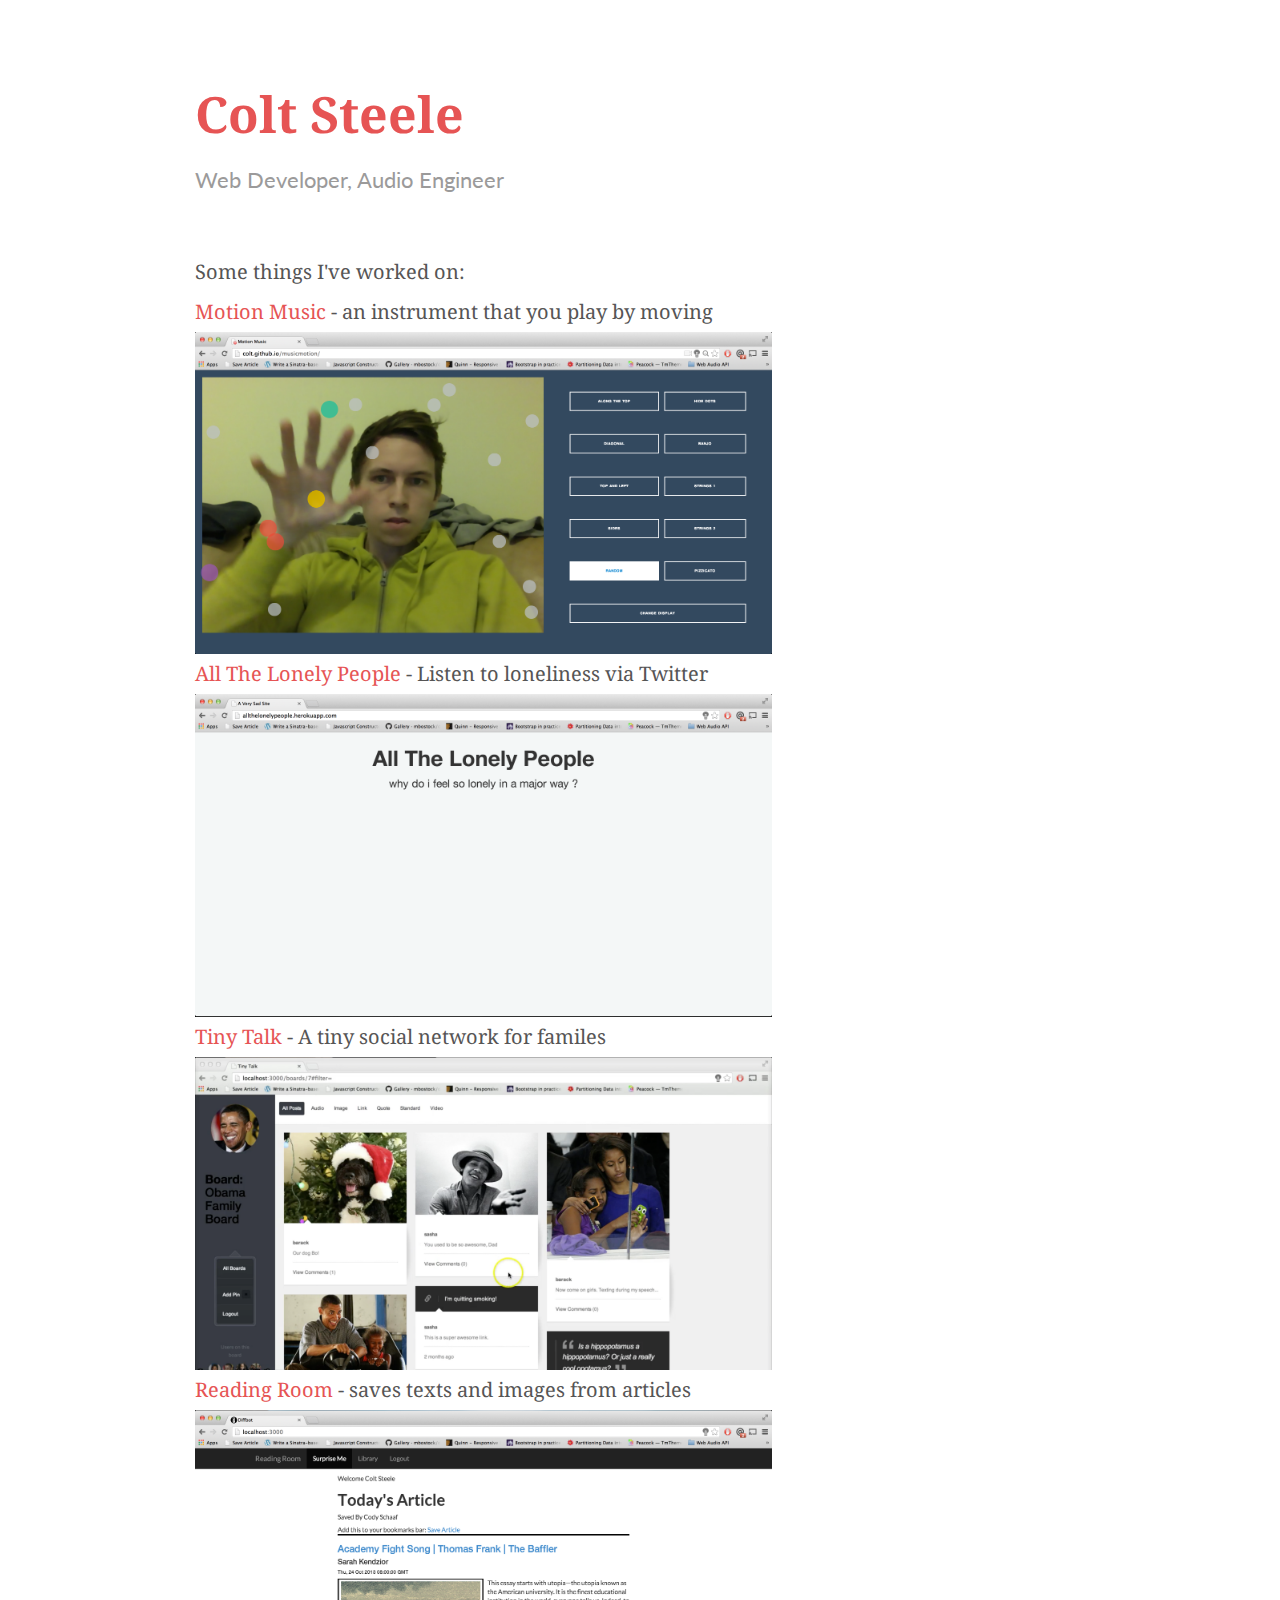
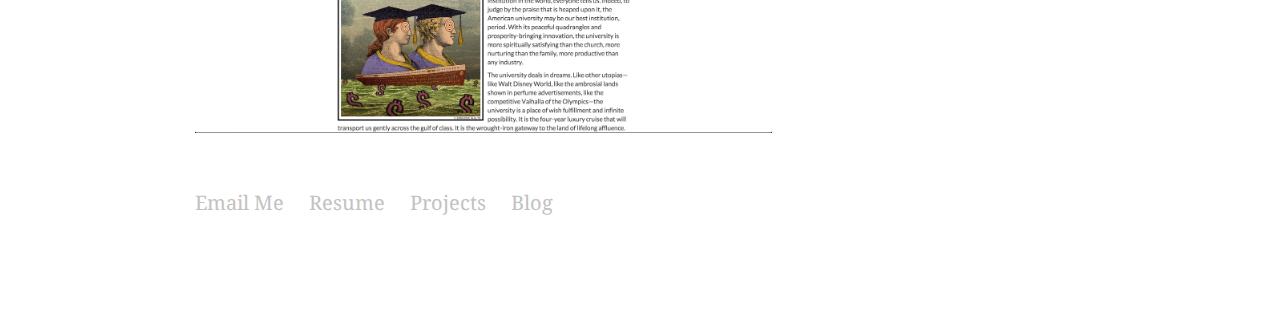
==== projects.html @ a5858eca "add resume dropbox link" ====
<html class=" js no-touch svg inlinesvg svgclippaths no-ie8compat js no-touch svg inlinesvg svgclippaths no-ie8compat" lang="en" style=""><!--<![endif]--><head>
  <meta charset="utf-8">

  <!-- Set the viewport width to device width for mobile -->
  <meta name="viewport" content="width=device-width">

  <title>Colt Steele</title>

  <!-- Included CSS Files (Uncompressed) -->
  <!--
  <link rel="stylesheet" href="stylesheets/foundation.css">
  -->

  <!-- Included CSS Files (Compressed) -->
  <link rel="stylesheet" href="animate.css">
  <link rel="stylesheet" href="f.css">
  <link rel="stylesheet" href="stylesheets/app.css">
  <link href="http://fonts.googleapis.com/css?family=Lato:300" rel="stylesheet" type="text/css">
  <link href="http://fonts.googleapis.com/css?family=Droid+Serif" rel="stylesheet" type="text/css">

  <script src="javascripts/modernizr.foundation.js"></script>
<script type="text/javascript" src="chrome-extension://bfbmjmiodbnnpllbbbfblcplfjjepjdn/js/injected.js"></script><style type="text/css"></style></head>
<body style="zoom: 1;">



  <div class="row animated fadeIn">
    <div class="eight columns">
    <h1><a href="index.html">Colt Steele</a></h1>
    <h2>Web Developer, Audio Engineer</h2>
    <p>Some things I've worked on:<br>
    <a href="http://colt.github.io/musicmotion">Motion Music</a> - an instrument that you play by moving<br> <img src="shot3.png" alt=""> <br>
    <a href="http://allthelonelypeople.herokuapp.com">All The Lonely People</a> - Listen to loneliness via Twitter<br><img src="shot2.png" alt="">
    <a href="http://tinytalk-app.herokuapp.com">Tiny Talk</a> - A tiny social network for familes<br>
    <img src="shot4.png" alt=""> <br>
    <a href="https://github.com/Colt/readroom">Reading Room</a> - saves texts and images from articles<br><img src="shot1.png" alt=""> <br>



  </p><p><a class="footer" href="mailto:coltsteele1@gmail.com">Email Me</a>&nbsp;&nbsp;&nbsp;&nbsp;&nbsp;<a class="footer" href="https://www.dropbox.com/s/ty6kfgdn6weaex2/ColtSteeleResume.pdf">Resume</a>&nbsp;&nbsp;&nbsp;&nbsp;&nbsp;<a class="footer" href="projects.html">Projects</a>&nbsp;&nbsp;&nbsp;&nbsp;&nbsp;<a class="footer" href="http://colt.github.io">Blog</a></p><br><br><br><br>
    </div>
  </div>





















  <!-- Included JS Files (Uncompressed) -->
  <!--
  <script src="javascripts/jquery.js"></script>
  <script src="javascripts/jquery.foundation.mediaQueryToggle.js"></script>
  <script src="javascripts/jquery.foundation.forms.js"></script>
  <script src="javascripts/jquery.event.move.js"></script>
  <script src="javascripts/jquery.event.swipe.js"></script>
  <script src="javascripts/jquery.foundation.reveal.js"></script>
  <script src="javascripts/jquery.foundation.orbit.js"></script>
  <script src="javascripts/jquery.foundation.buttons.js"></script>
  <script src="javascripts/jquery.foundation.joyride.js"></script>
  <script src="javascripts/jquery.foundation.clearing.js"></script>
  <script src="javascripts/jquery.foundation.magellan.js"></script>

  -->

  <!-- Included JS Files (Compressed) -->
  <script src="javascripts/foundation.min.js"></script>

  <!-- Initialize JS Plugins -->
  <script src="javascripts/app.js"></script>


    <script>
    $(window).load(function(){
      $("#featured").orbit();
    });
    </script>



</body></html>
---- f.css ----
/* Requires: normalize.css */
/* Global Reset & Standards ---------------------- */
*, *:before, *:after { -webkit-box-sizing: border-box; -moz-box-sizing: border-box; box-sizing: border-box; }

html { font-size: 62.5%; }

body {
background: white;
font-family: "Droid Serif", "Helvetica", Helvetica, Arial, sans-serif;
font-weight: normal; font-style: normal; color: #222222; position: relative; -webkit-font-smoothing: antialiased; }

/* Links ---------------------- */
a img { border: none; }

a { color: #e65454; text-decoration: none; line-height: inherit; }

a:hover { color: #e65454; border-bottom:1px solid #f2a9a9;}

a:focus { color: #2795b6; }

p a, p a:visited { line-height: 40px; }

/* Misc ---------------------- */
.left { float: left; }

.right { float: right; }

.text-left { text-align: left; }

.text-right { text-align: right; }

.text-center { text-align: center; }

.hide { display: none; }

.hide-override { display: none !important; }

.highlight { background: #ffff99; }



  img {
    width: none;
    }




  .spacer {
    padding-top:70px;
    }

  .spacermobile {
    padding-top:248px;
    }


  .buttonwidth {
    width: 100% !important;
    }


  .right {
    padding-right:15px;
    padding-bottom:100px;
    float: right;
    }

  .left {
    padding-left:15px;
    padding-bottom:100px;
    float: left;
    }

  ::selection {
  background: #e65454; color: white;
  }
  ::-moz-selection {
  background: #e65454; color: white;
}


#googlemap img, object, embed { max-width: 100%; }

#map_canvas embed { max-width: none; }

#map_canvas img { max-width: none; }

#map_canvas object { max-width: none; }

/* Reset for strange margins by default on <figure> elements */
figure { margin: 0; }

/* Base Type Styles Using Modular Scale ---------------------- */
body, div, dl, dt, dd, ul, ol, li, h1, h3, h4, h5, h6, pre, form, p, blockquote, th, td { margin: 0; padding: 0; font-size: 14px; direction: ltr; }

p { font-family: inherit; font-weight: normal; font-size: 20px; line-height: 40px; }
p.lead { font-size: 17.5px; line-height: 1.6; }

aside p { font-size: 13px; font-style: italic; }

h1, h2, h3, h4, h5, h6 { font-family: "Droid Serif", "Helvetica Neue Light","Helvetica Neue",Helvetica,Arial,sans-serif; color: #222222; text-rendering: optimizeLegibility; }


h1 { font-size: 50px; color:#565555; padding-top: 80px;}

h2 { font-family: 'Lato', sans-serif; font-size: 22px; font-weight:normal; color:#9b9a9a; }

h3 { font-family: 'Droid Serif', sans-serif; font-size: 30px; font-weight:normal; padding-top:20px; color:#9b9a9a; line-height:40px;}

h4 { font-size: 23px; }

h5 { font-size: 17px; }

h6 { font-size: 20px; }

p { font-family: 'Droid Serif', font-size: 20px; line-height: 40px; color:#565555; padding-top:40px; padding-bottom:10px}

.footer { color: #c2c2c2; }

hr { border: solid #dddddd; border-width: 1px 0 0; clear: both; margin: 22px 0 21px; height: 0; }

.subheader { line-height: 1.3; color: #6f6f6f; font-weight: 300; margin-bottom: 17px; }

em, i { font-style: italic; line-height: inherit; }

strong, b { font-weight: bold; line-height: inherit; }

small { font-size: 60%; line-height: inherit; }

code { font-weight: bold; background: #ffff99; }


@media only screen and (max-width: 767px)

{

h1 { font-size: 40px; color:#565555; padding-top: 40px;}

h2 { font-family: 'Lato', sans-serif; font-size: 20px; font-weight:normal; color:#9b9a9a; }

h3 { font-family: 'Droid Serif', sans-serif; font-size: 25px; font-weight:normal; padding-top:20px; color:#9b9a9a; line-height:34px;}

h4 { font-size: 23px; }

h5 { font-size: 17px; }

h6 { font-size: 20px; }

p { font-size: 20px; line-height: 40px; color:#565555; padding-top:40px; padding-bottom:10px}

.footer { color: #c2c2c2; }

}





/* Lists ---------------------- */
ul, ol, dl { font-size: 14px; line-height: 1.6; margin-bottom: 17px; list-style-position: outside; }

ul li ul, ul li ol { margin-left: 20px; margin-bottom: 0; }
ul.square, ul.circle, ul.disc { margin-left: 17px; }
ul.square { list-style-type: square; }
ul.square li ul { list-style: inherit; }
ul.circle { list-style-type: circle; }
ul.circle li ul { list-style: inherit; }
ul.disc { list-style-type: disc; }
ul.disc li ul { list-style: inherit; }
ul.no-bullet { list-style: none; }
ul.large li { line-height: 21px; }

ol { margin-left: 20px; }
ol li ul, ol li ol { margin-left: 20px; margin-bottom: 0; }

/* Blockquotes ---------------------- */
blockquote, blockquote p { line-height: 1.5; color: #6f6f6f; }

blockquote { margin: 0 0 17px; padding: 9px 20px 0 19px; border-left: 1px solid #dddddd; }
blockquote cite { display: block; font-size: 13px; color: #555555; }
blockquote cite:before { content: "\2014 \0020"; }
blockquote cite a, blockquote cite a:visited { color: #555555; }

abbr, acronym { text-transform: uppercase; font-size: 90%; color: #222222; border-bottom: 1px solid #dddddd; cursor: help; }

abbr { text-transform: none; }

/* Print styles.  Inlined to avoid required HTTP connection: www.phpied.com/delay-loading-your-print-css/ Credit to Paul Irish and HTML5 Boilerplate (html5boilerplate.com)
*/
.print-only { display: none !important; }

@media print { * { background: transparent !important; color: black !important; box-shadow: none !important; text-shadow: none !important; filter: none !important; -ms-filter: none !important; }
  /* Black prints faster: h5bp.com/s */
  a, a:visited { text-decoration: underline; }
  a[href]:after { content: " (" attr(href) ")"; }
  abbr[title]:after { content: " (" attr(title) ")"; }
  .ir a:after, a[href^="javascript:"]:after, a[href^="#"]:after { content: ""; }
  /* Don't show links for images, or javascript/internal links */
  pre, blockquote { border: 1px solid #999999; page-break-inside: avoid; }
  thead { display: table-header-group; }
  /* h5bp.com/t */
  tr, img { page-break-inside: avoid; }
  img { max-width: 100% !important; }
  @page { margin: 0.5cm; }
  p, h2, h3 { orphans: 3; widows: 3; }
  h2, h3 { page-break-after: avoid; }
  .hide-on-print { display: none !important; }
  .print-only { display: block !important; }
  .hide-for-print { display: none !important; }
  .show-for-print { display: inherit !important; } }
/* Requires globals.css */
/* Standard Forms ---------------------- */
form { margin: 0 0 19.41641px; }

.row form .row { margin: 0 -6px; }
.row form .row .column, .row form .row .columns { padding: 0 6px; }
.row form .row.collapse { margin: 0; }
.row form .row.collapse .column, .row form .row.collapse .columns { padding: 0; }

label { font-size: 14px; color: #4d4d4d; cursor: pointer; display: block; font-weight: 500; margin-bottom: 3px; }
label.right { float: none; text-align: right; }
label.inline { line-height: 32px; margin: 0 0 12px 0; }

.prefix, .postfix { display: block; position: relative; z-index: 2; text-align: center; width: 100%; padding-top: 0; padding-bottom: 0; height: 32px; line-height: 31px; }

a.button.prefix, a.button.postfix { padding-left: 0; padding-right: 0; text-align: center; }

span.prefix, span.postfix { background: #f2f2f2; border: 1px solid #cccccc; }

.prefix { left: 2px; -moz-border-radius-topleft: 2px; -webkit-border-top-left-radius: 2px; border-top-left-radius: 2px; -moz-border-radius-bottomleft: 2px; -webkit-border-bottom-left-radius: 2px; border-bottom-left-radius: 2px; overflow: hidden; }

.postfix { right: 2px; -moz-border-radius-topright: 2px; -webkit-border-top-right-radius: 2px; border-top-right-radius: 2px; -moz-border-radius-bottomright: 2px; -webkit-border-bottom-right-radius: 2px; border-bottom-right-radius: 2px; }

input[type="text"], input[type="password"], input[type="date"], input[type="datetime"], input[type="email"], input[type="number"], input[type="search"], input[type="tel"], input[type="time"], input[type="url"], textarea { background-color: white; font-family: inherit; border: 1px solid #cccccc; -webkit-border-radius: 2px; -moz-border-radius: 2px; -ms-border-radius: 2px; -o-border-radius: 2px; border-radius: 2px; -webkit-box-shadow: inset 0 1px 2px rgba(0, 0, 0, 0.1); -moz-box-shadow: inset 0 1px 2px rgba(0, 0, 0, 0.1); box-shadow: inset 0 1px 2px rgba(0, 0, 0, 0.1); color: rgba(0, 0, 0, 0.75); display: block; font-size: 14px; margin: 0 0 12px 0; padding: 6px; height: 32px; width: 100%; -webkit-transition: all 0.15s linear; -moz-transition: all 0.15s linear; -o-transition: all 0.15s linear; transition: all 0.15s linear; }
input[type="text"].oversize, input[type="password"].oversize, input[type="date"].oversize, input[type="datetime"].oversize, input[type="email"].oversize, input[type="number"].oversize, input[type="search"].oversize, input[type="tel"].oversize, input[type="time"].oversize, input[type="url"].oversize, textarea.oversize { font-size: 17px; padding: 4px 6px; }
input[type="text"]:focus, input[type="password"]:focus, input[type="date"]:focus, input[type="datetime"]:focus, input[type="email"]:focus, input[type="number"]:focus, input[type="search"]:focus, input[type="tel"]:focus, input[type="time"]:focus, input[type="url"]:focus, textarea:focus { background: #fafafa; border-color: #b3b3b3; }
input[type="text"][disabled], input[type="password"][disabled], input[type="date"][disabled], input[type="datetime"][disabled], input[type="email"][disabled], input[type="number"][disabled], input[type="search"][disabled], input[type="tel"][disabled], input[type="time"][disabled], input[type="url"][disabled], textarea[disabled] { background-color: #ddd; }

textarea { height: auto; }

select { width: 100%; }

/* Fieldsets */
fieldset { border: solid 1px #dddddd; -webkit-border-radius: 3px; -moz-border-radius: 3px; -ms-border-radius: 3px; -o-border-radius: 3px; border-radius: 3px; padding: 12px; margin: 18px 0; }
fieldset legend { font-weight: bold; background: white; padding: 0 3px; margin: 0; margin-left: -3px; }

/* Errors */
.error input, input.error, .error textarea, textarea.error, .error input:focus, input.error:focus, .error textarea:focus, textarea.error:focus { border-color: #c60f13; background-color: rgba(198, 15, 19, 0.1); }

.error input:focus, input.error:focus, .error textarea:focus, textarea.error:focus { outline-color: #f5797c; }

.error label, label.error { color: #c60f13; }

.error small, small.error { display: block; padding: 6px 4px; margin-top: -13px; margin-bottom: 12px; background: #c60f13; color: #fff; font-size: 12px; font-weight: bold; -moz-border-radius-bottomleft: 2px; -webkit-border-bottom-left-radius: 2px; border-bottom-left-radius: 2px; -moz-border-radius-bottomright: 2px; -webkit-border-bottom-right-radius: 2px; border-bottom-right-radius: 2px; }

/* Correct FF custom dropdown height */
@-moz-document url-prefix() { form.custom div.custom.dropdown a.selector { height: 28px; } }

.lt-ie9 form.custom div.custom.dropdown a.selector { height: 28px; }

/* The Grid ---------------------- */
.row { width: 940px; max-width: 100%; min-width: 768px; margin: 0 auto; }
.row .row { width: auto; max-width: none; min-width: 0; margin: 0 -15px; }
.row.collapse .column, .row.collapse .columns { padding: 0; }
.row .row { width: auto; max-width: none; min-width: 0; margin: 0 -15px; }
.row .row.collapse { margin: 0; }

.column, .columns { float: left; min-height: 1px; padding: 0 25px 0 25px; position: relative; }
.column.centered, .columns.centered { float: none; margin: 0 auto; }

[class*="column"] + [class*="column"]:last-child { float: right; }

[class*="column"] + [class*="column"].end { float: left; }

.one, .row .one { width: 8.33333%; }

.two, .row .two { width: 16.66667%; }

.three, .row .three { width: 25%; }

.four, .row .four { width: 33.33333%; }

.five, .row .five { width: 41.66667%; }

.six, .row .six { width: 50%; }

.seven, .row .seven { width: 58.33333%; }

.eight, .row .eight { width: 66.66667%; }

.nine, .row .nine { width: 75%; }

.ten, .row .ten { width: 83.33333%; }

.eleven, .row .eleven { width: 91.66667%; }

.twelve, .row .twelve { width: 100%; }

.row .offset-by-one { margin-left: 8.33333%; }

.row .offset-by-two { margin-left: 16.66667%; }

.row .offset-by-three { margin-left: 25%; }

.row .offset-by-four { margin-left: 33.33333%; }

.row .offset-by-five { margin-left: 41.66667%; }

.row .offset-by-six { margin-left: 50%; }

.row .offset-by-seven { margin-left: 58.33333%; }

.row .offset-by-eight { margin-left: 66.66667%; }

.row .offset-by-nine { margin-left: 75%; }

.row .offset-by-ten { margin-left: 83.33333%; }

.push-two { left: 16.66667%; }

.pull-two { right: 16.66667%; }

.push-three { left: 25%; }

.pull-three { right: 25%; }

.push-four { left: 33.33333%; }

.pull-four { right: 33.33333%; }

.push-five { left: 41.66667%; }

.pull-five { right: 41.66667%; }

.push-six { left: 50%; }

.pull-six { right: 50%; }

.push-seven { left: 58.33333%; }

.pull-seven { right: 58.33333%; }

.push-eight { left: 66.66667%; }

.pull-eight { right: 66.66667%; }

.push-nine { left: 75%; }

.pull-nine { right: 75%; }

.push-ten { left: 83.33333%; }

.pull-ten { right: 83.33333%; }

img { height: auto; }

img, object, embed { max-width: 100%; }

img { -ms-interpolation-mode: bicubic; }

#map_canvas img, .map_canvas img { max-width: none!important; }

/* Nicolas Gallagher's micro clearfix */
.row { *zoom: 1; }
.row:before, .row:after { content: " "; display: table; }
.row:after { clear: both; }

/* Block Grids ---------------------- */
/* These are 2-up, 3-up, 4-up and 5-up ULs, suited
for repeating blocks of content. Add 'mobile' to
them to switch them just like the layout grid
(one item per line) on phones

For IE7/8 compatibility block-grid items need to be
the same height. You can optionally uncomment the
lines below to support arbitrary height, but know
that IE7/8 do not support :nth-child.
-------------------------------------------------- */
.block-grid { display: block; overflow: hidden; padding: 0; }
.block-grid > li { display: block; height: auto; float: left; }
.block-grid.one-up { margin: 0; }
.block-grid.one-up > li { width: 100%; padding: 0 0 15px; }
.block-grid.two-up { margin: 0 -15px; }
.block-grid.two-up > li { width: 50%; padding: 0 15px 15px; }
.block-grid.two-up > li:nth-child(2n+1) { clear: both; }
.block-grid.three-up { margin: 0 -12px; }
.block-grid.three-up > li { width: 33.33333%; padding: 0 12px 12px; }
.block-grid.three-up > li:nth-child(3n+1) { clear: both; }
.block-grid.four-up { margin: 0 -10px; }
.block-grid.four-up > li { width: 25%; padding: 0 10px 10px; }
.block-grid.four-up > li:nth-child(4n+1) { clear: both; }
.block-grid.five-up { margin: 0 -8px; }
.block-grid.five-up > li { width: 20%; padding: 0 8px 8px; }
.block-grid.five-up > li:nth-child(5n+1) { clear: both; }
.block-grid.six-up { margin: 0 -8px; }
.block-grid.six-up > li { width: 16.66667%; padding: 0 8px 8px; }
.block-grid.six-up > li:nth-child(6n+1) { clear: both; }
.block-grid.seven-up { margin: 0 -8px; }
.block-grid.seven-up > li { width: 14.28571%; padding: 0 8px 8px; }
.block-grid.seven-up > li:nth-child(7n+1) { clear: both; }
.block-grid.eight-up { margin: 0 -8px; }
.block-grid.eight-up > li { width: 12.5%; padding: 0 8px 8px; }
.block-grid.eight-up > li:nth-child(8n+1) { clear: both; }
.block-grid.nine-up { margin: 0 -8px; }
.block-grid.nine-up > li { width: 11.11111%; padding: 0 8px 8px; }
.block-grid.nine-up > li:nth-child(9n+1) { clear: both; }
.block-grid.ten-up { margin: 0 -8px; }
.block-grid.ten-up > li { width: 10%; padding: 0 8px 8px; }
.block-grid.ten-up > li:nth-child(10n+1) { clear: both; }
.block-grid.eleven-up { margin: 0 -8px; }
.block-grid.eleven-up > li { width: 9.09091%; padding: 0 8px 8px; }
.block-grid.eleven-up > li:nth-child(11n+1) { clear: both; }
.block-grid.twelve-up { margin: 0 -8px; }
.block-grid.twelve-up > li { width: 8.33333%; padding: 0 8px 8px; }
.block-grid.twelve-up > li:nth-child(12n+1) { clear: both; }

/* Normal Buttons ---------------------- */
.button { width: auto; background: #e65454; height: 50px; cursor: pointer; display: inline-block; font-family: inherit; font-size: 16px; font-weight: bold; line-height: 1; margin: 0; padding: 17px 20px 11px; position: relative; text-align: center; text-decoration: none; -webkit-transition: background-color 0.1s ease-in-out; -moz-transition: background-color 0.1s ease-in-out; -o-transition: background-color 0.1s ease-in-out; transition: background-color 0.1s ease-in-out; /* Hovers */ /* Sizes */ /* Colors */ /* Radii */ /* Layout */ /* Disabled ---------- */ }
.button:hover, .button:focus { color: white; background-color: #2284a1; }
.button:active { -webkit-box-shadow: 0 2px 0 rgba(0, 0, 0, 0.2) inset; -moz-box-shadow: 0 2px 0 rgba(0, 0, 0, 0.2) inset; box-shadow: 0 2px 0 rgba(0, 0, 0, 0.2) inset; }
.button.large { font-size: 17px; padding: 15px 30px 16px; }
.button.medium { font-size: 14px; }
.button.small { font-size: 11px; padding: 7px 14px 8px; }
.button.tiny { font-size: 10px; padding: 5px 10px 6px; }
.button.expand { width: 100%; text-align: center; }
.button.success { background-color: #5da423; border: 1px solid #396516; }
.button.success:hover, .button.success:focus { background-color: #457a1a; }
.button.alert { background-color: #c60f13; border: 1px solid #7f0a0c; }
.button.alert:hover, .button.alert:focus { background-color: #970b0e; }
.button.secondary { background-color: #e65454; color: #fff; }
.button.secondary:hover, .button.secondary:focus { background-color: #d0d0d0; border-bottom: none; }
.button.radius { -webkit-border-radius: 6px; -moz-border-radius: 6px; -ms-border-radius: 6px; -o-border-radius: 6px; border-radius: 6px; }
.button.round { -webkit-border-radius: 1000px; -moz-border-radius: 1000px; -ms-border-radius: 1000px; -o-border-radius: 1000px; border-radius: 1000px; }
.button.full-width { width: 100%; text-align: center; padding-left: 0px !important; padding-right: 0px !important; }
.button.left-align { text-align: left; text-indent: 12px; }
.button.disabled, .button[disabled] { opacity: 0.6; cursor: default; background: #2ba6cb; -webkit-box-shadow: none; -moz-box-shadow: none; box-shadow: none; }
.button.disabled:hover, .button[disabled]:hover { background: #2ba6cb; }
.button.disabled.success, .button[disabled].success { background-color: #5da423; }
.button.disabled.success:hover, .button.disabled.success:focus, .button[disabled].success:hover, .button[disabled].success:focus { background-color: #5da423; outline: none; }
.button.disabled.alert, .button[disabled].alert { background-color: #c60f13; }
.button.disabled.alert:hover, .button.disabled.alert:focus, .button[disabled].alert:hover, .button[disabled].alert:focus { background-color: #c60f13; outline: none; }
.button.disabled.secondary, .button[disabled].secondary { background-color: #e9e9e9; }
.button.disabled.secondary:hover, .button.disabled.secondary:focus, .button[disabled].secondary:hover, .button[disabled].secondary:focus { background-color: #e9e9e9; outline: none; }

/* Don't use native buttons on iOS */
input[type=submit].button, button.button { -webkit-appearance: none; }

/* Correct FF button padding */
@-moz-document url-prefix() { button::-moz-focus-inner, input[type="reset"]::-moz-focus-inner, input[type="button"]::-moz-focus-inner, input[type="submit"]::-moz-focus-inner, input[type="file"] > input[type="button"]::-moz-focus-inner { border: none; padding: 0; }
  input[type="submit"].tiny.button { padding: 3px 10px 4px; }
  input[type="submit"].small.button { padding: 5px 14px 6px; }
  input[type="submit"].button, input[type=submit].medium.button { padding: 8px 20px 9px; }
  input[type="submit"].large.button { padding: 13px 30px 14px; } }

/* Buttons with Dropdowns ---------------------- */
.button.dropdown { position: relative; padding-right: 44px; /* Sizes */ /* Triangles */ /* Flyout List */ /* Split Dropdown Buttons */ }
.button.dropdown.large { padding-right: 60px; }
.button.dropdown.small { padding-right: 28px; }
.button.dropdown.tiny { padding-right: 20px; }
.button.dropdown:after { content: ""; display: block; width: 0; height: 0; border: solid 6px; border-color: white transparent transparent transparent; position: absolute; top: 50%; right: 20px; margin-top: -2px; }
.button.dropdown.large:after { content: ""; display: block; width: 0; height: 0; border: solid 7px; border-color: white transparent transparent transparent; margin-top: -3px; right: 30px; }
.button.dropdown.small:after { content: ""; display: block; width: 0; height: 0; border: solid 5px; border-color: white transparent transparent transparent; margin-top: -2px; right: 14px; }
.button.dropdown.tiny:after { content: ""; display: block; width: 0; height: 0; border: solid 4px; border-color: white transparent transparent transparent; margin-top: -1px; right: 10px; }
.button.dropdown > ul { -webkit-box-sizing: content-box; -moz-box-sizing: content-box; box-sizing: content-box; display: none; position: absolute; left: -1px; background: #fff; background: rgba(255, 255, 255, 0.95); list-style: none; margin: 0; padding: 0; border: 1px solid #cccccc; border-top: none; min-width: 100%; z-index: 40; }
.button.dropdown > ul li { width: 100%; cursor: pointer; padding: 0; min-height: 18px; line-height: 18px; margin: 0; white-space: nowrap; list-style: none; }
.button.dropdown > ul li a, .button.dropdown > ul li button { display: block; color: #555; font-size: 13px; font-weight: normal; padding: 6px 14px; text-align: left; }
.button.dropdown > ul li button { width: 100%; border: inherit; background: inherit; font-family: inherit; margin: inherit; -webkit-font-smoothing: antialiased; }
.button.dropdown > ul li:hover, .button.dropdown > ul li:focus { background-color: #e3f4f9; color: #222; }
.button.dropdown > ul li.divider { min-height: 0; padding: 0; height: 1px; margin: 4px 0; background: #ededed; }
.button.dropdown.up > ul { border-top: 1px solid #cccccc; border-bottom: none; }
.button.dropdown ul.no-hover.show-dropdown { display: block !important; }
.button.dropdown:hover > ul.no-hover { display: none; }
.button.dropdown.split { padding: 0; position: relative; /* Sizes */ /* Triangle Spans */ /* Colors */ }
.button.dropdown.split:after { display: none; }
.button.dropdown.split:hover, .button.dropdown.split:focus { background-color: #2ba6cb; }
.button.dropdown.split.alert:hover, .button.dropdown.split.alert:focus { background-color: #c60f13; }
.button.dropdown.split.success:hover, .button.dropdown.split.success:focus { background-color: #5da423; }
.button.dropdown.split.secondary:hover, .button.dropdown.split.secondary:focus { background-color: #e9e9e9; }
.button.dropdown.split > a { color: white; display: block; padding: 10px 50px 11px 20px; padding-left: 20px; padding-right: 50px; -webkit-transition: background-color 0.15s ease-in-out; -moz-transition: background-color 0.15s ease-in-out; -o-transition: background-color 0.15s ease-in-out; transition: background-color 0.15s ease-in-out; }
.button.dropdown.split > a:hover, .button.dropdown.split > a:focus { background-color: #2284a1; -webkit-box-shadow: 0 1px 0 rgba(255, 255, 255, 0.5) inset; -moz-box-shadow: 0 1px 0 rgba(255, 255, 255, 0.5) inset; box-shadow: 0 1px 0 rgba(255, 255, 255, 0.5) inset; }
.button.dropdown.split.large > a { padding: 15px 75px 16px 30px; padding-left: 30px; padding-right: 75px; }
.button.dropdown.split.small > a { padding: 7px 35px 8px 14px; padding-left: 14px; padding-right: 35px; }
.button.dropdown.split.tiny > a { padding: 5px 25px 6px 10px; padding-left: 10px; padding-right: 25px; }
.button.dropdown.split > span { background-color: #2ba6cb; position: absolute; right: 0; top: 0; height: 100%; width: 30px; border-left: 1px solid #1e728c; -webkit-box-shadow: 1px 1px 0 rgba(255, 255, 255, 0.5) inset; -moz-box-shadow: 1px 1px 0 rgba(255, 255, 255, 0.5) inset; box-shadow: 1px 1px 0 rgba(255, 255, 255, 0.5) inset; -webkit-transition: background-color 0.15s ease-in-out; -moz-transition: background-color 0.15s ease-in-out; -o-transition: background-color 0.15s ease-in-out; transition: background-color 0.15s ease-in-out; }
.button.dropdown.split > span:hover, .button.dropdown.split > span:focus { background-color: #2284a1; }
.button.dropdown.split > span:after { content: ""; display: block; width: 0; height: 0; border: solid 6px; border-color: white transparent transparent transparent; position: absolute; top: 50%; left: 50%; margin-left: -6px; margin-top: -2px; }
.button.dropdown.split.secondary > span:after { content: ""; display: block; width: 0; height: 0; border: solid 6px; border-color: #1d1d1d transparent transparent transparent; }
.button.dropdown.split.large span { width: 45px; }
.button.dropdown.split.small span { width: 21px; }
.button.dropdown.split.tiny span { width: 15px; }
.button.dropdown.split.large span:after { content: ""; display: block; width: 0; height: 0; border: solid 7px; border-color: white transparent transparent transparent; margin-top: -3px; margin-left: -7px; }
.button.dropdown.split.small span:after { content: ""; display: block; width: 0; height: 0; border: solid 4px; border-color: white transparent transparent transparent; margin-top: -1px; margin-left: -4px; }
.button.dropdown.split.tiny span:after { content: ""; display: block; width: 0; height: 0; border: solid 3px; border-color: white transparent transparent transparent; margin-top: -1px; margin-left: -3px; }
.button.dropdown.split.alert > span { background-color: #c60f13; border-left-color: #7f0a0c; }
.button.dropdown.split.success > span { background-color: #5da423; border-left-color: #396516; }
.button.dropdown.split.secondary > span { background-color: #e9e9e9; border-left-color: #c3c3c3; }
.button.dropdown.split.secondary > a { color: #1d1d1d; }
.button.dropdown.split.alert > a:hover, .button.dropdown.split.alert > span:hover, .button.dropdown.split.alert > a:focus, .button.dropdown.split.alert > span:focus { background-color: #970b0e; }
.button.dropdown.split.success > a:hover, .button.dropdown.split.success > span:hover, .button.dropdown.split.success > a:focus, .button.dropdown.split.success > span:focus { background-color: #457a1a; }
.button.dropdown.split.secondary > a:hover, .button.dropdown.split.secondary > span:hover, .button.dropdown.split.secondary > a:focus, .button.dropdown.split.secondary > span:focus { background-color: #d0d0d0; }

/* Button Groups ---------------------- */
ul.button-group { list-style: none; padding: 0; margin: 0 0 12px; *zoom: 1; }
ul.button-group:before, ul.button-group:after { content: " "; display: table; }
ul.button-group:after { clear: both; }
ul.button-group li { padding: 0; margin: 0 0 0 -1px; float: left; }
ul.button-group li:first-child { margin-left: 0; }
ul.button-group.radius li .button, ul.button-group.radius li .button.radius, ul.button-group.radius li .button-rounded { -webkit-border-radius: 0px; -moz-border-radius: 0px; -ms-border-radius: 0px; -o-border-radius: 0px; border-radius: 0px; }
ul.button-group.radius li:first-child .button, ul.button-group.radius li:first-child .button.radius { -moz-border-radius-topleft: 3px; -webkit-border-top-left-radius: 3px; border-top-left-radius: 3px; -moz-border-radius-bottomleft: 3px; -webkit-border-bottom-left-radius: 3px; border-bottom-left-radius: 3px; }
ul.button-group.radius li:first-child .button.rounded { -moz-border-radius-topleft: 1000px; -webkit-border-top-left-radius: 1000px; border-top-left-radius: 1000px; -moz-border-radius-bottomleft: 1000px; -webkit-border-bottom-left-radius: 1000px; border-bottom-left-radius: 1000px; }
ul.button-group.radius li:last-child .button, ul.button-group.radius li:last-child .button.radius { -moz-border-radius-topright: 3px; -webkit-border-top-right-radius: 3px; border-top-right-radius: 3px; -moz-border-radius-bottomright: 3px; -webkit-border-bottom-right-radius: 3px; border-bottom-right-radius: 3px; }
ul.button-group.radius li:last-child .button.rounded { -moz-border-radius-topright: 1000px; -webkit-border-top-right-radius: 1000px; border-top-right-radius: 1000px; -moz-border-radius-bottomright: 1000px; -webkit-border-bottom-right-radius: 1000px; border-bottom-right-radius: 1000px; }
ul.button-group.even .button { width: 100%; }
ul.button-group.even.two-up li { width: 50%; }
ul.button-group.even.three-up li { width: 33.3%; }
ul.button-group.even.three-up li:first-child { width: 33.4%; }
ul.button-group.even.four-up li { width: 25%; }
ul.button-group.even.five-up li { width: 20%; }

div.button-bar { overflow: hidden; }
div.button-bar ul.button-group { float: left; margin-right: 8px; }
div.button-bar ul.button-group:last-child { margin-left: 0; }

/* CSS for jQuery Orbit Plugin 1.4.0 Maintained for Foundation. foundation.zurb.com Free to use under the MIT license. http://www.opensource.org/licenses/mit-license.php
*/
/* Container ---------------------- */
.orbit-wrapper { width: 1px; height: 1px; position: relative; }

.orbit { width: 1px; height: 1px; position: relative; overflow: hidden; margin-bottom: 17px; }
.orbit.with-bullets { margin-bottom: 40px; }
.orbit .orbit-slide { max-width: 100%; position: absolute; top: 0; left: 0; }
.orbit a.orbit-slide { border: none; line-height: 0; display: none; }
.orbit div.orbit-slide { width: 100%; height: 100%; filter: progid:DXImageTransform.Microsoft.Alpha(Opacity=0); opacity: 0; }

/* Note: If your slider only uses content or anchors, you're going to want to put the width and height declarations on the ".orbit>div" and "div.orbit>a" tags in addition to just the .orbit-wrapper */
/* Timer ---------------------- */
.orbit-wrapper .timer { width: 40px; height: 40px; overflow: hidden; position: absolute; top: 10px; right: 10px; opacity: .6; cursor: pointer; z-index: 31; }
.orbit-wrapper span.rotator { display: block; width: 40px; height: 40px; position: absolute; top: 0; left: -20px; background: url('../images/foundation/orbit/rotator-black.png') no-repeat; z-index: 3; }
.orbit-wrapper span.rotator.move { left: 0; }
.orbit-wrapper span.mask { display: block; width: 20px; height: 40px; position: absolute; top: 0; right: 0; z-index: 2; overflow: hidden; }
.orbit-wrapper span.mask.move { width: 40px; left: 0; background: url('../images/foundation/orbit/timer-black.png') repeat 0 0; }
.orbit-wrapper span.pause { display: block; width: 40px; height: 40px; position: absolute; top: 0; left: 0; background: url('../images/foundation/orbit/pause-black.png') no-repeat; z-index: 4; opacity: 0; }
.orbit-wrapper span.pause.active { background: url('../images/foundation/orbit/pause-black.png') no-repeat 0 -40px; }
.orbit-wrapper .timer:hover span.pause, .orbit-wrapper .timer:focus span.pause, .orbit-wrapper span.pause.active { opacity: 1; }

/* Captions ---------------------- */
.orbit-caption { display: none; font-family: inherit; }

.orbit-wrapper .orbit-caption { background: black; background: rgba(0, 0, 0, 0.6); z-index: 30; color: white; text-align: center; padding: 7px 0; font-size: 13px; position: absolute; right: 0; bottom: 0; width: 100%; }

/* Directional Nav ---------------------- */
.orbit-wrapper .slider-nav { display: block; }
.orbit-wrapper .slider-nav span { width: 39px; height: 50px; text-indent: -9999px; position: absolute; z-index: 30; top: 50%; margin-top: -25px; cursor: pointer; }
.orbit-wrapper .slider-nav span.right { background: url('../images/foundation/orbit/right-arrow.png'); background-size: 100%; right: 0; }
.orbit-wrapper .slider-nav span.left { background: url('../images/foundation/orbit/left-arrow.png'); background-size: 100%; left: 0; }

.lt-ie9 .orbit-wrapper .slider-nav span.right { background: url('../images/foundation/orbit/right-arrow-small.png'); }
.lt-ie9 .orbit-wrapper .slider-nav span.left { background: url('../images/foundation/orbit/left-arrow-small.png'); }

/* Bullet Nav ---------------------- */
ul.orbit-bullets { position: absolute; z-index: 30; list-style: none; bottom: -40px; left: 50%; margin-left: -50px; padding: 0; }
ul.orbit-bullets li { float: left; margin-left: 5px; cursor: pointer; color: #999999; text-indent: -9999px; background: url('../images/foundation/orbit/bullets.jpg') no-repeat 4px 0; width: 13px; height: 12px; overflow: hidden; }
ul.orbit-bullets li.active { color: #222222; background-position: -8px 0; }
ul.orbit-bullets li.has-thumb { background: none; width: 100px; height: 75px; }
ul.orbit-bullets li.active.has-thumb { background-position: 0 0; border-top: 2px solid black; }

/* Orbit Slide Counter */
.orbit-slide-counter { position: absolute; bottom: 0; z-index: 99; background: rgba(0, 0, 0, 0.7); color: white; padding: 5px; }

/* Fluid Layout ---------------------- */
.orbit img.fluid-placeholder { visibility: hidden; position: static; display: block; width: 100%; }

.orbit, .orbit-wrapper { width: 100% !important; }

/* Correct timer in IE */
.lt-ie9 .timer { display: none !important; }

.lt-ie9 .orbit-caption { background: black; filter: progid:DXImageTransform.Microsoft.gradient(startColorstr=#99000000,endColorstr=#99000000); zoom: 1; }

@media only screen and (max-width: 767px) { .orbit.orbit-stack-on-small img.fluid-placeholder { visibility: visible; }
  .orbit.orbit-stack-on-small .orbit-slide { position: static; margin-bottom: 10px; } }
/* CSS for jQuery Reveal Plugin Maintained for Foundation. foundation.zurb.com Free to use under the MIT license. http://www.opensource.org/licenses/mit-license.php */
/* Reveal Modals ---------------------- */
.reveal-modal-bg { position: fixed; height: 100%; width: 100%; background: #000; background: rgba(0, 0, 0, 0.45); z-index: 40; display: none; top: 0; left: 0; }

.reveal-modal { background: #fff; visibility: hidden; display: none; top: 100px; left: 50%; margin-left: -260px; width: 520px; position: absolute; z-index: 41; padding: 30px; -webkit-box-shadow: 0 0 10px rgba(0, 0, 0, 0.4); -moz-box-shadow: 0 0 10px rgba(0, 0, 0, 0.4); box-shadow: 0 0 10px rgba(0, 0, 0, 0.4); }
.reveal-modal .close-reveal-modal:not(.button) { font-size: 22px; font-size: 2.2rem; line-height: .5; position: absolute; top: 8px; right: 11px; color: #aaa; text-shadow: 0 -1px 1px rgba(0, 0, 0, 0.6); font-weight: bold; cursor: pointer; }
.reveal-modal.small { width: 30%; margin-left: -15%; }
.reveal-modal.medium { width: 40%; margin-left: -20%; }
.reveal-modal.large { width: 60%; margin-left: -30%; }
.reveal-modal.xlarge { width: 70%; margin-left: -35%; }
.reveal-modal.expand { width: 90%; margin-left: -45%; }
.reveal-modal .row { min-width: 0; margin-bottom: 10px; }
.reveal-modal > :first-child { margin-top: 0; }
.reveal-modal > :last-child { margin-bottom: 0; }

@media print { .reveal-modal { border: solid 1px black; background: #fff; } }
#joyRideTipContent { display: none; }

/* Default styles for the container */
.joyride-tip-guide { display: none; position: absolute; background: black; background: rgba(0, 0, 0, 0.8); color: white; width: 300px; z-index: 101; top: 0; left: 0; font-family: inherit; font-weight: normal; -webkit-border-radius: 4px; -moz-border-radius: 4px; -ms-border-radius: 4px; -o-border-radius: 4px; border-radius: 4px; }

.joyride-content-wrapper { padding: 18px 20px 24px; }

/* Add a little css triangle pip, older browser just miss out on the fanciness of it */
.joyride-tip-guide span.joyride-nub { display: block; position: absolute; left: 22px; width: 0; height: 0; border: solid 14px; }
.joyride-tip-guide span.joyride-nub.top { border-color: black; border-color: rgba(0, 0, 0, 0.8); border-top-color: transparent !important; border-left-color: transparent !important; border-right-color: transparent !important; top: -28px; bottom: none; }
.joyride-tip-guide span.joyride-nub.bottom { border-color: black; border-color: rgba(0, 0, 0, 0.8) !important; border-bottom-color: transparent !important; border-left-color: transparent !important; border-right-color: transparent !important; bottom: -28px; bottom: none; }
.joyride-tip-guide span.joyride-nub.right { border-color: black; border-color: rgba(0, 0, 0, 0.8) !important; border-top-color: transparent !important; border-right-color: transparent !important; border-bottom-color: transparent !important; top: 22px; bottom: none; left: auto; right: -28px; }
.joyride-tip-guide span.joyride-nub.left { border-color: black; border-color: rgba(0, 0, 0, 0.8) !important; border-top-color: transparent !important; border-left-color: transparent !important; border-bottom-color: transparent !important; top: 22px; left: -28px; right: auto; bottom: none; }

/* Typography */
.joyride-tip-guide h1, .joyride-tip-guide h2, .joyride-tip-guide h3, .joyride-tip-guide h4, .joyride-tip-guide h5, .joyride-tip-guide h6 { line-height: 1.25; margin: 0; font-weight: bold; color: white; }

.joyride-tip-guide p { margin: 0 0 18px 0; font-size: 14px; line-height: 1.3; }

.joyride-timer-indicator-wrap { width: 50px; height: 3px; border: solid 1px #555555; position: absolute; right: 17px; bottom: 16px; }

.joyride-timer-indicator { display: block; width: 0; height: inherit; background: #666666; }

.joyride-close-tip { position: absolute; right: 10px; top: 10px; color: #777777 !important; text-decoration: none; font-size: 20px; font-weight: normal; line-height: 0.5 !important; }
.joyride-close-tip:hover, .joyride-close-tip:focus { color: #eeeeee !important; }

.joyride-modal-bg { position: fixed; height: 100%; width: 100%; background: transparent; background: rgba(0, 0, 0, 0.5); z-index: 100; display: none; top: 0; left: 0; cursor: pointer; }

.clearing-blackout { background: black; background: rgba(0, 0, 0, 0.8); position: fixed; width: 100%; height: 100%; top: 0; left: 0; z-index: 999; }
.clearing-blackout .clearing-close { display: block; }

.clearing-container { position: relative; z-index: 999; height: 100%; overflow: hidden; }

.visible-img { height: 75%; position: relative; }
.visible-img img { position: absolute; left: 50%; top: 50%; margin-left: -50%; max-height: 100%; max-width: 100%; }
.visible-img .clearing-caption { color: white; margin-bottom: 0; text-align: center; position: absolute; bottom: 0; background: black; background: rgba(0, 0, 0, 0.7); width: 100%; padding: 10px 100px; }

.clearing-close { z-index: 999; position: absolute; top: 10px; right: 20px; font-size: 30px; line-height: 1; color: white; display: none; }
.clearing-close:hover, .clearing-close:focus { color: #ccc; }

.clearing-main-left, .clearing-main-right { position: absolute; top: 50%; margin-top: -16px; }

.clearing-main-left.disabled, .clearing-main-right.disabled { opacity: 0.5; }

.clearing-main-left:active, .clearing-main-right:active { margin-top: -15px; }

.clearing-main-left { left: 10px; content: ""; display: block; width: 0; height: 0; border: solid 16px; border-color: transparent white transparent transparent; }

.clearing-main-right { right: 10px; content: ""; display: block; width: 0; height: 0; border: solid 16px; border-color: transparent transparent transparent white; }

ul[data-clearing].block-grid.three-up > li:nth-child(3n+1) { clear: none; }

ul[data-clearing] li { cursor: pointer; display: block; }
ul[data-clearing] li.clearing-feature ~ li { display: none; }

.clearing-assembled .clearing-container .carousel { background: black; background: rgba(0, 0, 0, 0.75); height: 150px; margin-top: 5px; }
.clearing-assembled .clearing-container .visible-img { background: black; background: rgba(0, 0, 0, 0.75); overflow: hidden; }
.clearing-assembled .clearing-container ul[data-clearing] { z-index: 999; width: 200%; height: 100%; margin-left: 0; position: relative; left: 0; }
.clearing-assembled .clearing-container ul[data-clearing] li { display: block; width: 175px; height: inherit; padding: 0; float: left; overflow: hidden; background: #222; margin-right: 1px; position: relative; }
.clearing-assembled .clearing-container ul[data-clearing] li.fix-height img { min-height: 100%; height: 100%; max-width: none; }
.clearing-assembled .clearing-container ul[data-clearing] li img { cursor: pointer !important; min-width: 100% !important; }
.clearing-assembled .clearing-container ul[data-clearing] li.visible { border-top: 4px solid white; }

/* Overrides clear:both; when using block-grid with Clearing. Also overrided .th styling when Clearing is open */
ul.block-grid[data-clearing] { overflow: visible; }

.clearing-blackout ul.block-grid[data-clearing].two-up > li:nth-child(2n+1) { clear: none; }
.clearing-blackout ul.block-grid[data-clearing].three-up > li:nth-child(3n+1) { clear: none; }
.clearing-blackout ul.block-grid[data-clearing].four-up > li:nth-child(4n+1) { clear: none; }
.clearing-blackout ul.block-grid[data-clearing].five-up > li:nth-child(5n+1) { clear: none; }
.clearing-blackout ul.block-grid[data-clearing].six-up > li:nth-child(6n+1) { clear: none; }
.clearing-blackout ul.block-grid[data-clearing].seven-up > li:nth-child(7n+1) { clear: none; }
.clearing-blackout ul.block-grid[data-clearing].eight-up > li:nth-child(8n+1) { clear: none; }
.clearing-blackout ul.block-grid[data-clearing].nine-up > li:nth-child(9n+1) { clear: none; }
.clearing-blackout ul.block-grid[data-clearing].ten-up > li:nth-child(10n+1) { clear: none; }
.clearing-blackout ul.block-grid[data-clearing].eleven-up > li:nth-child(11n+1) { clear: none; }
.clearing-blackout ul.block-grid[data-clearing].twelve-up > li:nth-child(12n+1) { clear: none; }
.clearing-blackout .th img { border: none; -webkit-box-shadow: 0 0 0 0 rgba(0, 0, 0, 0); -moz-box-shadow: 0 0 0 0 rgba(0, 0, 0, 0); box-shadow: 0 0 0 0 rgba(0, 0, 0, 0); -webkit-border-radius: 0; -moz-border-radius: 0; -ms-border-radius: 0; -o-border-radius: 0; border-radius: 0; }
.clearing-blackout:hover img, .clearing-blackout:focus img { -webkit-box-shadow: 0 0 0 0 rgba(0, 0, 0, 0); -moz-box-shadow: 0 0 0 0 rgba(0, 0, 0, 0); box-shadow: 0 0 0 0 rgba(0, 0, 0, 0); }

/* Visibility Classes ---------------------- */
/*                                           */
/* Standard (large) display targeting */
.show-for-small, .show-for-medium, .show-for-medium-down, .hide-for-large, .hide-for-large-up, .show-for-xlarge, .show-for-print { display: none !important; }

.hide-for-small, .hide-for-medium, .hide-for-medium-down, .show-for-large, .show-for-large-up, .hide-for-xlarge, .hide-for-print { display: inherit !important; }

/* Very large display targeting */
@media only screen and (min-width: 1441px) { .hide-for-small, .hide-for-medium, .hide-for-medium-down, .hide-for-large, .show-for-large-up, .show-for-xlarge { display: inherit !important; }
  .show-for-small, .show-for-medium, .show-for-medium-down, .show-for-large, .hide-for-large-up, .hide-for-xlarge { display: none !important; } }
/* Medium display targeting */
@media only screen and (max-width: 1279px) and (min-width: 768px) { .hide-for-small, .show-for-medium, .show-for-medium-down, .hide-for-large, .hide-for-large-up, .hide-for-xlarge { display: inherit !important; }
  .show-for-small, .hide-for-medium, .hide-for-medium-down, .show-for-large, .show-for-large-up, .show-for-xlarge { display: none !important; } }
/* Small display targeting */
@media only screen and (max-width: 767px) { .show-for-small, .hide-for-medium, .show-for-medium-down, .hide-for-large, .hide-for-large-up, .hide-for-xlarge { display: inherit !important; }
  .hide-for-small, .show-for-medium, .hide-for-medium-down, .show-for-large, .show-for-large-up, .show-for-xlarge { display: none !important; } }
/* Orientation targeting */
.show-for-landscape, .hide-for-portrait { display: inherit !important; }

.hide-for-landscape, .show-for-portrait { display: none !important; }

@media screen and (orientation: landscape) { .show-for-landscape, .hide-for-portrait { display: inherit !important; }
  .hide-for-landscape, .show-for-portrait { display: none !important; } }
@media screen and (orientation: portrait) { .show-for-portrait, .hide-for-landscape { display: inherit !important; }
  .hide-for-portrait, .show-for-landscape { display: none !important; } }
/* Touch-enabled device targeting */
.show-for-touch { display: none !important; }

.hide-for-touch { display: inherit !important; }

.touch .show-for-touch { display: inherit !important; }

.touch .hide-for-touch { display: none !important; }

/* Specific overrides for elements that require something other than display: block */
table.show-for-xlarge, table.show-for-large, table.hide-for-small, table.hide-for-medium { display: table !important; }

@media only screen and (max-width: 1279px) and (min-width: 768px) { .touch table.hide-for-xlarge, .touch table.hide-for-large, .touch table.hide-for-small, .touch table.show-for-medium { display: table !important; } }
@media only screen and (max-width: 767px) { table.hide-for-xlarge, table.hide-for-large, table.hide-for-medium, table.show-for-small { display: table !important; } }
/* 1280 tablet ------------ */
@media only screen and (max-device-width: 1280px) { /* NavBar --- */
  /*            */
  .touch .nav-bar li.has-flyout > a { padding-right: 36px !important; } }
/* Covering almost all ----- */
@media only screen and (max-device-width: 800px), only screen and (device-width: 1024px) and (device-height: 600px), only screen and (width: 1280px) and (orientation: landscape), only screen and (device-width: 800px), only screen and (max-width: 767px) { .flex-video { padding-top: 0; } }
/* Between Medium and Small */
@media only screen and (max-width: 1279px) and (min-width: 768px) { /* NavBar --- */
  /*            */
  .touch .nav-bar li a { font-size: 13px; }
  .touch .nav-bar li.has-flyout > a.flyout-toggle { padding: 20px !important; }
  .touch .nav-bar li.has-flyout > a { padding-right: 36px !important; }
  /* Clearing --- */
  /*              */
  .clearing-main-right, .clearing-main-left { height: 100%; width: 40px; top: 0; border: none; }
  .clearing-main-right:before, .clearing-main-left:before { position: absolute; top: 50%; }
  .clearing-main-left { left: 0; }
  .clearing-main-left:before { left: 5px; content: ""; display: block; width: 0; height: 0; border: solid 16px; border-color: transparent white transparent transparent; }
  .clearing-main-right { height: 100%; right: 0; }
  .clearing-main-right:before { content: ""; display: block; width: 0; height: 0; border: solid 16px; border-color: transparent transparent transparent white; } }
/* Small Devices ------------ */
@media only screen and (max-width: 767px) { /* Global Misc --- */
  /*                 */
  .left, .right { float: none; }
  body { -webkit-text-size-adjust: none; -ms-text-size-adjust: none; width: 100%; min-width: 0; margin-left: 0; margin-right: 0; padding-left: 0; padding-right: 0; }
  /* The Grid --- */
  /*              */
  .row { width: auto; min-width: 0; margin-left: 0; margin-right: 0; }
  .column, .columns { width: auto !important; float: none; }
  .column:last-child, .columns:last-child { float: none; }
  [class*="column"] + [class*="column"]:last-child { float: none; }
  .column:before, .columns:before, .column:after, .columns:after { content: ""; display: table; }
  .column:after, .columns:after { clear: both; }
  .offset-by-one, .offset-by-two, .offset-by-three, .offset-by-four, .offset-by-five, .offset-by-six, .offset-by-seven, .offset-by-eight, .offset-by-nine, .offset-by-ten { margin-left: 0 !important; }
  .push-two, .push-three, .push-four, .push-five, .push-six, .push-seven, .push-eight, .push-nine, .push-ten { left: auto; }
  .pull-two, .pull-three, .pull-four, .pull-five, .pull-six, .pull-seven, .pull-eight, .pull-nine, .pull-ten { right: auto; }
  /* Mobile 4-column Grid */
  .row .mobile-one { width: 25% !important; float: left; padding: 0 15px; }
  .row .mobile-one:last-child { float: right; }
  .row .mobile-one.end { float: left; }
  .row.collapse .mobile-one { padding: 0; }
  .row .mobile-two { width: 50% !important; float: left; padding: 0 15px; }
  .row .mobile-two:last-child { float: right; }
  .row .mobile-two.end { float: left; }
  .row.collapse .mobile-two { padding: 0; }
  .row .mobile-three { width: 75% !important; float: left; padding: 0 15px; }
  .row .mobile-three:last-child { float: right; }
  .row .mobile-three.end { float: left; }
  .row.collapse .mobile-three { padding: 0; }
  .row .mobile-four { width: 100% !important; float: left; padding: 0 15px; }
  .row .mobile-four:last-child { float: right; }
  .row .mobile-four.end { float: left; }
  .row.collapse .mobile-four { padding: 0; }
  .push-one-mobile { left: 25%; }
  .pull-one-mobile { right: 25%; }
  .push-two-mobile { left: 50%; }
  .pull-two-mobile { right: 50%; }
  .push-three-mobile { left: 75%; }
  .pull-three-mobile { right: 75%; }
  /* Block Grids --- */
  /*                 */
  .block-grid.mobile > li { float: none; width: 100%; margin-left: 0; }
  .block-grid > li { clear: none; }
  .block-grid.mobile-one-up > li { width: 100%; }
  .block-grid.mobile-two-up > li { width: 50%; }
  .block-grid.mobile-two-up > li:nth-child(2n+1) { clear: both; }
  .block-grid.mobile-three-up > li { width: 33.33333%; }
  .block-grid.mobile-three-up > li:nth-child(3n+1) { clear: both; }
  .block-grid.mobile-four-up > li { width: 25%; }
  .block-grid.mobile-four-up > li:nth-child(4n+1) { clear: both; }
  .block-grid.mobile-five-up > li { width: 20%; }
  .block-grid.mobile-five-up > li:nth-child(5n+1) { clear: both; }
  .block-grid.mobile-six-up > li { width: 16.66667%; }
  .block-grid.mobile-six-up > li:nth-child(6n+1) { clear: both; }
  .block-grid.mobile-seven-up > li { width: 14.28571%; }
  .block-grid.mobile-seven-up > li:nth-child(7n+1) { clear: both; }
  .block-grid.mobile-eight-up > li { width: 12.5%; }
  .block-grid.mobile-eight-up > li:nth-child(8n+1) { clear: both; }
  .block-grid.mobile-nine-up > li { width: 11.11111%; }
  .block-grid.mobile-nine-up > li:nth-child(9n+1) { clear: both; }
  .block-grid.mobile-ten-up > li { width: 10%; }
  .block-grid.mobile-ten-up > li:nth-child(10n+1) { clear: both; }
  .block-grid.mobile-eleven-up > li { width: 9.09091%; }
  .block-grid.mobile-eleven-up > li:nth-child(11n+1) { clear: both; }
  .block-grid.mobile-twelve-up > li { width: 8.33333%; }
  .block-grid.mobile-twelve-up > li:nth-child(12n+1) { clear: both; }
  /* Forms --- */
  /*           */
  /* Label alignment */
  label.right { text-align: left; }
  /* Extend width of all inputs */
  input[type="text"].one, .row input[type="text"].one, input[type="password"].one, .row input[type="password"].one, input[type="date"].one, .row input[type="date"].one, input[type="datetime"].one, .row input[type="datetime"].one, input[type="email"].one, .row input[type="email"].one, input[type="number"].one, .row input[type="number"].one, input[type="search"].one, .row input[type="search"].one, input[type="tel"].one, .row input[type="tel"].one, input[type="time"].one, .row input[type="time"].one, input[type="url"].one, .row input[type="url"].one, textarea.one, .row textarea.one { width: 100% !important; }
  input[type="text"].two, .row input[type="text"].two, input[type="password"].two, .row input[type="password"].two, input[type="date"].two, .row input[type="date"].two, input[type="datetime"].two, .row input[type="datetime"].two, input[type="email"].two, .row input[type="email"].two, input[type="number"].two, .row input[type="number"].two, input[type="search"].two, .row input[type="search"].two, input[type="tel"].two, .row input[type="tel"].two, input[type="time"].two, .row input[type="time"].two, input[type="url"].two, .row input[type="url"].two, textarea.two, .row textarea.two { width: 100% !important; }
  input[type="text"].three, .row input[type="text"].three, input[type="password"].three, .row input[type="password"].three, input[type="date"].three, .row input[type="date"].three, input[type="datetime"].three, .row input[type="datetime"].three, input[type="email"].three, .row input[type="email"].three, input[type="number"].three, .row input[type="number"].three, input[type="search"].three, .row input[type="search"].three, input[type="tel"].three, .row input[type="tel"].three, input[type="time"].three, .row input[type="time"].three, input[type="url"].three, .row input[type="url"].three, textarea.three, .row textarea.three { width: 100% !important; }
  input[type="text"].four, .row input[type="text"].four, input[type="password"].four, .row input[type="password"].four, input[type="date"].four, .row input[type="date"].four, input[type="datetime"].four, .row input[type="datetime"].four, input[type="email"].four, .row input[type="email"].four, input[type="number"].four, .row input[type="number"].four, input[type="search"].four, .row input[type="search"].four, input[type="tel"].four, .row input[type="tel"].four, input[type="time"].four, .row input[type="time"].four, input[type="url"].four, .row input[type="url"].four, textarea.four, .row textarea.four { width: 100% !important; }
  input[type="text"].five, .row input[type="text"].five, input[type="password"].five, .row input[type="password"].five, input[type="date"].five, .row input[type="date"].five, input[type="datetime"].five, .row input[type="datetime"].five, input[type="email"].five, .row input[type="email"].five, input[type="number"].five, .row input[type="number"].five, input[type="search"].five, .row input[type="search"].five, input[type="tel"].five, .row input[type="tel"].five, input[type="time"].five, .row input[type="time"].five, input[type="url"].five, .row input[type="url"].five, textarea.five, .row textarea.five { width: 100% !important; }
  input[type="text"].six, .row input[type="text"].six, input[type="password"].six, .row input[type="password"].six, input[type="date"].six, .row input[type="date"].six, input[type="datetime"].six, .row input[type="datetime"].six, input[type="email"].six, .row input[type="email"].six, input[type="number"].six, .row input[type="number"].six, input[type="search"].six, .row input[type="search"].six, input[type="tel"].six, .row input[type="tel"].six, input[type="time"].six, .row input[type="time"].six, input[type="url"].six, .row input[type="url"].six, textarea.six, .row textarea.six { width: 100% !important; }
  input[type="text"].seven, .row input[type="text"].seven, input[type="password"].seven, .row input[type="password"].seven, input[type="date"].seven, .row input[type="date"].seven, input[type="datetime"].seven, .row input[type="datetime"].seven, input[type="email"].seven, .row input[type="email"].seven, input[type="number"].seven, .row input[type="number"].seven, input[type="search"].seven, .row input[type="search"].seven, input[type="tel"].seven, .row input[type="tel"].seven, input[type="time"].seven, .row input[type="time"].seven, input[type="url"].seven, .row input[type="url"].seven, textarea.seven, .row textarea.seven { width: 100% !important; }
  input[type="text"].eight, .row input[type="text"].eight, input[type="password"].eight, .row input[type="password"].eight, input[type="date"].eight, .row input[type="date"].eight, input[type="datetime"].eight, .row input[type="datetime"].eight, input[type="email"].eight, .row input[type="email"].eight, input[type="number"].eight, .row input[type="number"].eight, input[type="search"].eight, .row input[type="search"].eight, input[type="tel"].eight, .row input[type="tel"].eight, input[type="time"].eight, .row input[type="time"].eight, input[type="url"].eight, .row input[type="url"].eight, textarea.eight, .row textarea.eight { width: 100% !important; }
  input[type="text"].nine, .row input[type="text"].nine, input[type="password"].nine, .row input[type="password"].nine, input[type="date"].nine, .row input[type="date"].nine, input[type="datetime"].nine, .row input[type="datetime"].nine, input[type="email"].nine, .row input[type="email"].nine, input[type="number"].nine, .row input[type="number"].nine, input[type="search"].nine, .row input[type="search"].nine, input[type="tel"].nine, .row input[type="tel"].nine, input[type="time"].nine, .row input[type="time"].nine, input[type="url"].nine, .row input[type="url"].nine, textarea.nine, .row textarea.nine { width: 100% !important; }
  input[type="text"].ten, .row input[type="text"].ten, input[type="password"].ten, .row input[type="password"].ten, input[type="date"].ten, .row input[type="date"].ten, input[type="datetime"].ten, .row input[type="datetime"].ten, input[type="email"].ten, .row input[type="email"].ten, input[type="number"].ten, .row input[type="number"].ten, input[type="search"].ten, .row input[type="search"].ten, input[type="tel"].ten, .row input[type="tel"].ten, input[type="time"].ten, .row input[type="time"].ten, input[type="url"].ten, .row input[type="url"].ten, textarea.ten, .row textarea.ten { width: 100% !important; }
  input[type="text"].eleven, .row input[type="text"].eleven, input[type="password"].eleven, .row input[type="password"].eleven, input[type="date"].eleven, .row input[type="date"].eleven, input[type="datetime"].eleven, .row input[type="datetime"].eleven, input[type="email"].eleven, .row input[type="email"].eleven, input[type="number"].eleven, .row input[type="number"].eleven, input[type="search"].eleven, .row input[type="search"].eleven, input[type="tel"].eleven, .row input[type="tel"].eleven, input[type="time"].eleven, .row input[type="time"].eleven, input[type="url"].eleven, .row input[type="url"].eleven, textarea.eleven, .row textarea.eleven { width: 100% !important; }
  input[type="text"].twelve, .row input[type="text"].twelve, input[type="password"].twelve, .row input[type="password"].twelve, input[type="date"].twelve, .row input[type="date"].twelve, input[type="datetime"].twelve, .row input[type="datetime"].twelve, input[type="email"].twelve, .row input[type="email"].twelve, input[type="number"].twelve, .row input[type="number"].twelve, input[type="search"].twelve, .row input[type="search"].twelve, input[type="tel"].twelve, .row input[type="tel"].twelve, input[type="time"].twelve, .row input[type="time"].twelve, input[type="url"].twelve, .row input[type="url"].twelve, textarea.twelve, .row textarea.twelve { width: 100% !important; }
  /* Buttons --- */
  /*             */
  /* Basic overrides */
  .button { display: block; }
  button.button, input[type="submit"].button, input[type="reset"].button { width: 100%; padding-left: 0; padding-right: 0; }
  /* Button Groups */
  .button-group button.button, .button-group input[type="submit"].button { width: auto; padding: 10px 20px 11px; }
  .button-group button.button.large, .button-group input[type="submit"].button.large { padding: 15px 30px 16px; }
  .button-group button.button.medium, .button-group input[type="submit"].button.medium { padding: 10px 20px 11px; }
  .button-group button.button.small, .button-group input[type="submit"].button.small { padding: 7px 14px 8px; }
  .button-group button.button.tiny, .button-group input[type="submit"].button.tiny { padding: 5px 10px 6px; }
  .button-group.even button.button, .button-group.even input[type="submit"].button { width: 100%; padding-left: 0; padding-right: 0; }
  /* Navbar --- */
  /*            */
  .nav-bar { height: auto; }
  .nav-bar > li { float: none; display: block; border-right: none; }
  .nav-bar > li > a.main { text-align: left; border-top: 1px solid #dddddd; border-right: none; }
  .nav-bar > li:first-child > a.main { border-top: none; }
  .nav-bar > li.has-flyout > a.flyout-toggle { position: absolute; right: 0; top: 0; padding: 22px; z-index: 2; display: block; }
  .nav-bar > li.has-flyout.is-touch > a.flyout-toggle span { content: ""; width: 0; height: 0; display: block; }
  .nav-bar > li.has-flyout > a.flyout-toggle:hover span { border-top-color: #141414; }
  .nav-bar.vertical > li.has-flyout > .flyout { left: 0; }
  .flyout { position: relative; width: 100% !important; top: auto; margin-right: -2px; border-width: 1px 1px 0 1px; }
  .flyout.right { float: none; right: auto; left: -1px; }
  .flyout.small, .flyout.large { width: 100% !important; }
  .flyout p:last-child { margin-bottom: 18px; }
  /* Reveal --- */
  /*            */
  .reveal-modal-bg { position: absolute; }
  .reveal-modal, .reveal-modal.small, .reveal-modal.medium, .reveal-modal.large, .reveal-modal.xlarge { width: 80%; top: 15px; left: 50%; margin-left: -40%; padding: 20px; height: auto; }
  /* Clearing --- */
  /*              */
  .clearing-container { margin: 0; }
  .clearing-close { z-index: 99; font-size: 37px; top: 0px; right: 5px; }
  .clearing-caption { position: fixed; bottom: 0; left: 0; padding: 10px !important; line-height: 1.3; }
  .clearing-main-right, .clearing-main-left { display: none; }
  .clearing-blackout.clearing-assembled .visible-img, .clearing-blackout.clearing-assembled .clearing-container { height: 100%; }
  .clearing-blackout.clearing-assembled ul[data-clearing] { display: none; }
  /* Joyride --- */
  /*             */
  .joyride-tip-guide { width: 95% !important; left: 2.5% !important; -webkit-border-radius: 4px; -moz-border-radius: 4px; -ms-border-radius: 4px; -o-border-radius: 4px; border-radius: 4px; }
  .joyride-tip-guide-wrapper { width: 100%; }
  /* Tabs --- */
  /*          */
  .tabs.mobile { width: auto; margin: 20px -20px 40px; border-bottom: solid 1px #cccccc; height: auto; margin: 20px -15px 0px -15px; }
  .tabs.mobile dt, .tabs.mobile li, .tabs.mobile dd { float: none; height: auto; }
  .tabs.mobile dd a, .tabs.mobile li a { font-size: 15px; display: block; width: auto; height: auto; padding: 18px 20px; margin: 0; color: #555; line-height: 1; border: none; border-left: none; border-right: none; border-top: 1px solid #cccccc; background: #fff; }
  .tabs.mobile dd a.active, .tabs.mobile li a.active { border: none; background: #2ba6cb; color: #fff; margin: 0; position: static; top: 0; height: auto; }
  .tabs.mobile dd:first-child a.active, .tabs.mobile li:first-child a.active { margin: 0; }
  .tabs.mobile + .tabs-content.contained { margin-left: -15px; margin-right: -15px; }
  .tabs.mobile .section-title { padding-left: 20px !important; }
  .contained.mobile { margin-bottom: 0; }
  .contained.tabs.mobile dd a, .contained.tabs.mobile li a { padding: 18px 20px; }
  .tabs.mobile + ul.contained { margin-left: -20px; margin-right: -20px; border-width: 0 0 1px 0; }
  /* UI Elements --- */
  /*                 */
  /* Tooltips */
  .tooltip { font-size: 14px; line-height: 1.4; padding: 7px 10px 9px 10px; left: 50% !important; max-width: 80% !important; margin-left: -40%; font-size: 110%; }
  .tooltip > .nub, .tooltip.top > .nub, .tooltip.left > .nub, .tooltip.right > .nub { border-color: transparent transparent black transparent; border-color: transparent transparent rgba(0, 0, 0, 0.85) transparent; top: -12px; left: 10px; } }
/* Topbar Specific Breakpoint that you can customize */
@media only screen and (max-width: 940px) { .top-bar { margin-bottom: 0; overflow: hidden; height: 45px; background: #222222; /* Override contain to grid stuff for breakpoint */ /* Setting up the sliding area */ /* When the Small Nav is Showing */ }
  .top-bar .js-generated { display: block; }
  .contain-to-grid .top-bar { width: auto; }
  .top-bar section { left: 0; position: relative; width: auto; -webkit-transition: left 300ms 0; -moz-transition: left 300ms 0; -o-transition: left 300ms 0; transition: left 300ms 0; }
  .top-bar ul { width: 100%; height: 100%; margin-bottom: 0; display: block; }
  .top-bar ul > li { float: none; /* Branding and name */ /* Dropdown Toggle */ /* Divider for breakpoint */ /* Search Overrides for breakpoint size */ /* Dropdown Level 1 */ /* Dropdown Level 2 */ }
  .top-bar ul > li.active, .top-bar ul > li:hover { background: #151515; }
  .top-bar ul > li.name { height: 45px; }
  .top-bar ul > li.name h1 { line-height: 1; }
  .top-bar ul > li.name h1 a { color: white; display: block; line-height: 45px !important; padding-left: 15px; height: 45px; }
  .top-bar ul > li:hover a, .top-bar ul > li.active a { color: white; }
  .top-bar ul > li a:not(.button) { color: white; }
  .top-bar ul > li.toggle-topbar { cursor: pointer; display: block; height: 45px; position: absolute; right: 0; top: 0; width: 50%; }
  .top-bar ul > li.toggle-topbar a { content: ""; display: block; width: 0; height: 0; border: solid 8px; border-color: white transparent transparent transparent; padding: 0; position: absolute; top: 50%; right: 22.5px; margin-top: -4px; }
  .top-bar ul > li.toggle-topbar:hover { background: inherit; }
  .top-bar ul > li.toggle-topbar a { padding: 0 !important; }
  .top-bar ul > li.divider { border-bottom: solid 1px #3c3c3c; border-top: solid 1px black; clear: both; height: 1px !important; margin: 8px 0 !important; width: 100%; }
  .top-bar ul > li.search { padding: 0 22.5px; }
  .top-bar ul > li.search form { width: 100%; }
  .top-bar ul > li.search form input[type=text] { width: 75%; }
  .top-bar ul > li.search form .button { top: -1px; width: 25%; }
  .top-bar ul > li.has-dropdown a { padding-right: 33.75px; }
  .top-bar ul > li.has-dropdown a:after { content: ""; display: block; width: 0; height: 0; border: solid 5px; border-color: transparent transparent transparent rgba(255, 255, 255, 0.5); margin-right: 15px; margin-top: -4.5px; position: absolute; top: 50%; }
  .top-bar ul > li.has-dropdown:hover > .dropdown { display: block; visibility: hidden; }
  .top-bar ul > li.has-dropdown .dropdown { visibility: hidden; z-index: 0 !important; }
  .top-bar ul > li.has-dropdown.moved { position: static; }
  .top-bar ul > li.has-dropdown.moved > .dropdown { top: 0; visibility: visible; }
  .top-bar ul > li.has-dropdown.moved > .dropdown li label { margin-bottom: 6px; padding-top: 6px !important; font-size: 11px; }
  .top-bar ul > li.has-dropdown.moved > .dropdown li:not(.title) { padding-bottom: 0; }
  .top-bar ul > li.has-dropdown.moved > .dropdown li:not(.title) a { padding: 8px 22.5px; font-size: 14px; }
  .top-bar ul > li.has-dropdown.moved > .dropdown li a, .top-bar ul > li.has-dropdown.moved > .dropdown li label { padding: 0 22.5px; }
  .top-bar ul > li.has-dropdown.moved > .dropdown li a:hover { background: #3c3c3c; display: block; }
  .top-bar ul > li.has-dropdown.moved > .dropdown li.divider { border-bottom: solid 1px rgba(255, 255, 255, 0.1); margin-top: 8px !important; margin-bottom: 8px !important; }
  .top-bar ul > li.has-dropdown.moved .back.title { padding-bottom: 0; }
  .top-bar ul > li.has-dropdown.moved .back.title a:before { position: absolute; top: 50%; left: 17.5px; margin-top: -5px; width: 0; height: 0; content: ""; display: block; width: 0; height: 0; border: solid 5px; border-color: transparent white transparent transparent; }
  .top-bar ul > li.has-dropdown.moved .back.title h5 { margin: 0; padding-left: 15px; position: relative; }
  .top-bar ul > li.has-dropdown.moved .back.title h5 a { background: transparent; padding-top: 8px; padding-bottom: 8px; font-size: 23px; font-weight: bold; }
  .top-bar ul > li.has-dropdown .dropdown li { background: transparent; }
  .top-bar ul > li.has-dropdown .dropdown li.has-dropdown .dropdown { left: 100% !important; top: 0; right: auto !important; }
  .top-bar ul > li.has-dropdown .dropdown li.has-dropdown > a { padding-right: 33.75px; }
  .top-bar ul > li.has-dropdown .dropdown li.has-dropdown > a:after { content: ""; margin-right: 15px; content: ""; display: block; width: 0; height: 0; border: solid 5px; border-color: transparent transparent transparent rgba(255, 255, 255, 0.5); position: absolute; top: 50%; margin-top: -4.5px; }
  .top-bar ul > li.has-dropdown .dropdown li.has-dropdown > a li a:hover { background: #3c3c3c; }
  .top-bar ul > li.has-dropdown .dropdown li.has-dropdown.moved { position: static; }
  .top-bar ul > li.has-dropdown .dropdown li.has-dropdown.moved .dropdown { top: 0; visibility: visible; }
  .top-bar ul > li.has-dropdown .dropdown li.has-dropdown:hover { display: block; }
  .top-bar ul.left, .top-bar ul.right { float: none; width: 100%; }
  .top-bar ul.left > li, .top-bar ul.right > li { display: block; float: none; margin: 0 !important; }
  .top-bar ul.left > li.has-dropdown .dropdown, .top-bar ul.right > li.has-dropdown .dropdown { left: 100% !important; top: 0; right: auto !important; }
  .top-bar section > ul li a:not(.button) { padding-left: 22.5px !important; }
  .top-bar.expanded { height: 100%; }
  .top-bar.expanded ul li.toggle-topbar a { content: ""; display: block; width: 0; height: 0; border: solid 8px; border-color: transparent transparent #cccccc transparent; top: auto; bottom: 50%; margin-bottom: -4px; }
  .top-bar ul li.has-button { padding: 5px 15px; }
  .top-bar ul li .button.small { margin: 0 !important; display: inline-block; width: 100%; }
  .top-bar ul > li.has-button a.button { margin: 0; } }
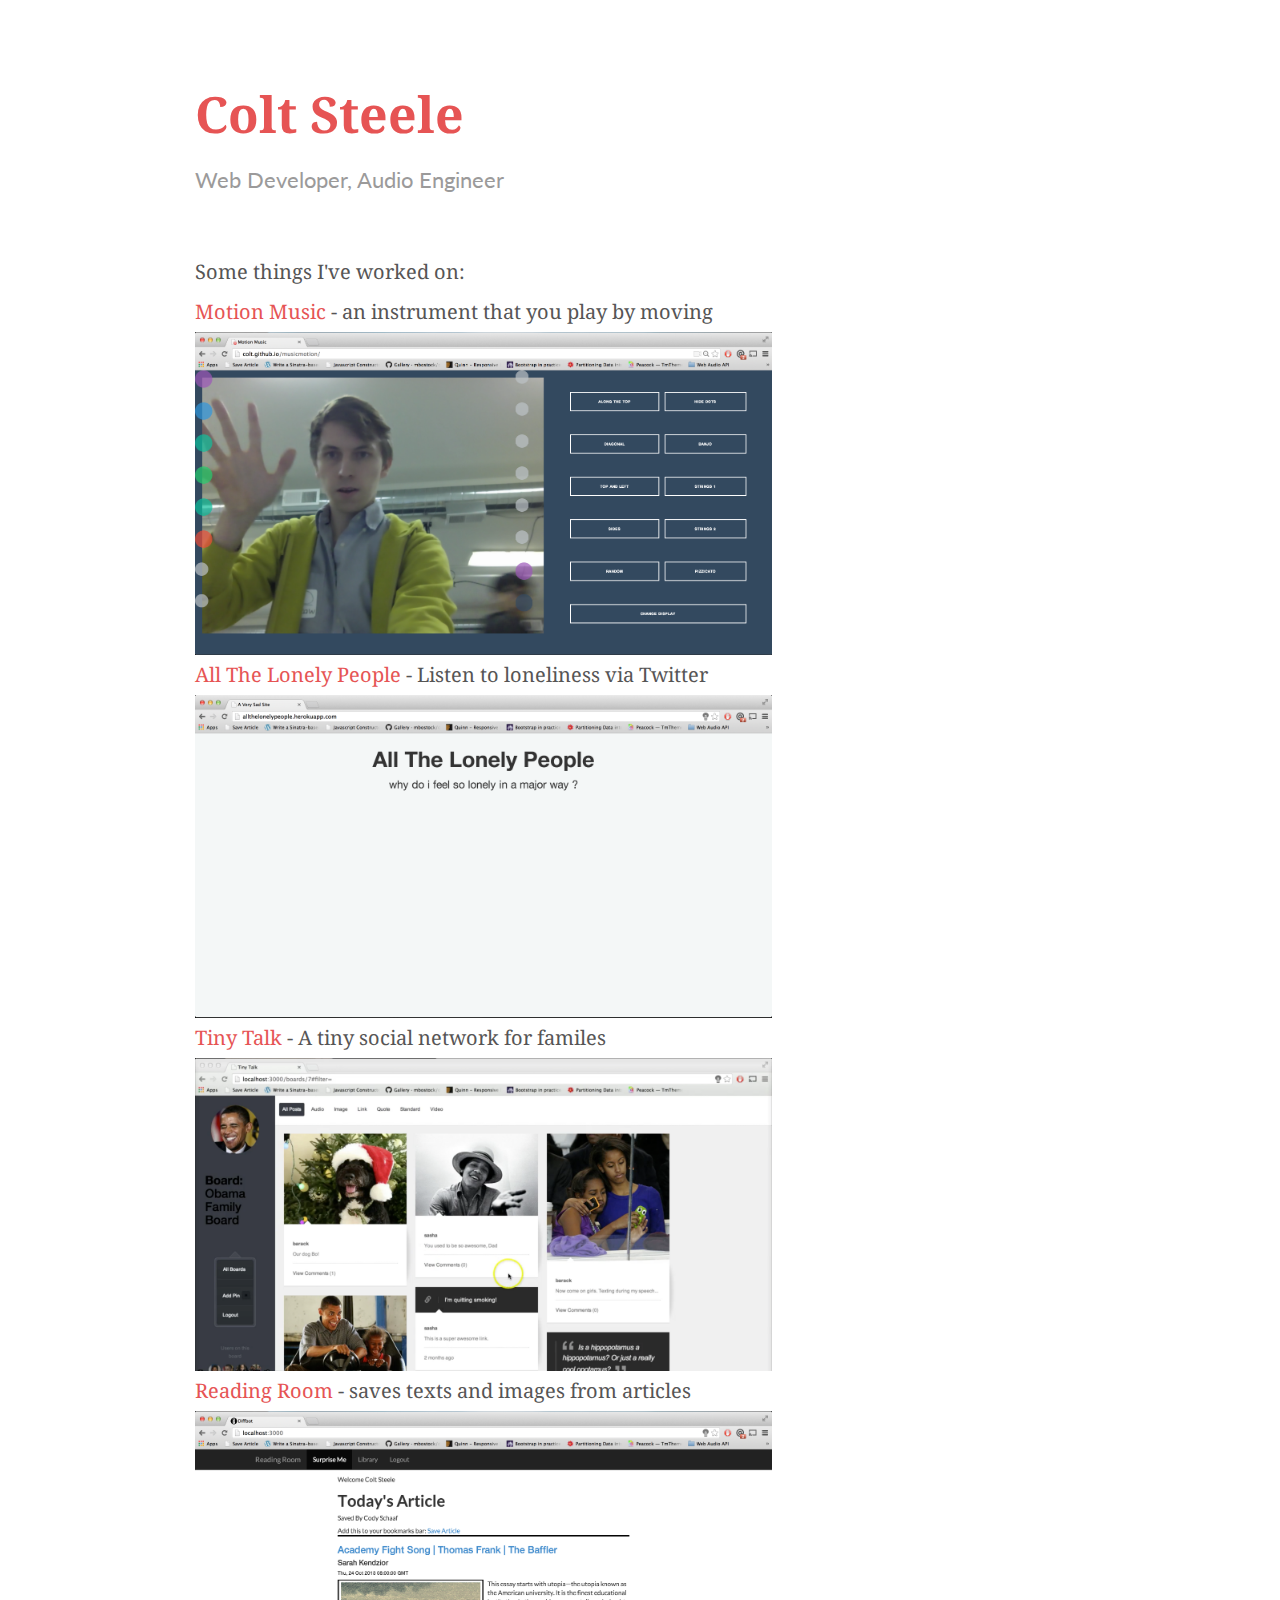
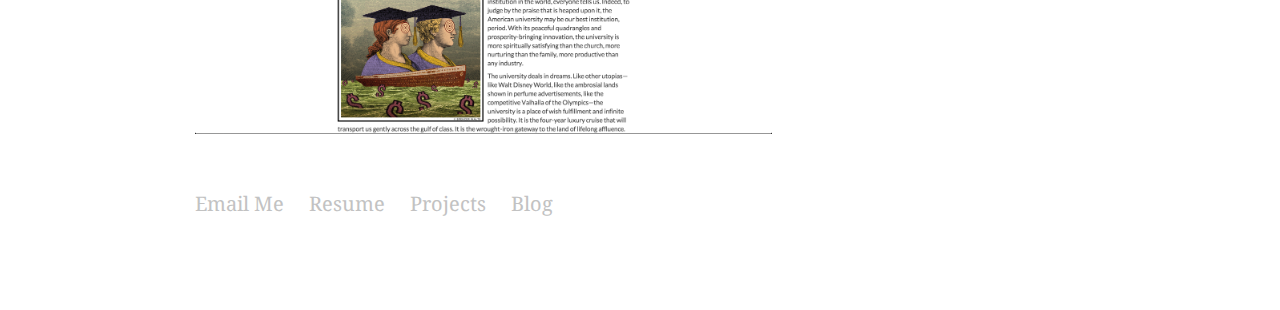
==== commit 1cd0173b: "change motion music photo" ====
--- a/projects.html
+++ b/projects.html
@@ -29,7 +29,7 @@
     <h1><a href="index.html">Colt Steele</a></h1>
     <h2>Web Developer, Audio Engineer</h2>
     <p>Some things I've worked on:<br>
-    <a href="http://colt.github.io/musicmotion">Motion Music</a> - an instrument that you play by moving<br> <img src="shot3.png" alt=""> <br>
+    <a href="http://colt.github.io/musicmotion">Motion Music</a> - an instrument that you play by moving<br> <img src="shot5.png" alt=""> <br>
     <a href="http://allthelonelypeople.herokuapp.com">All The Lonely People</a> - Listen to loneliness via Twitter<br><img src="shot2.png" alt="">
     <a href="http://tinytalk-app.herokuapp.com">Tiny Talk</a> - A tiny social network for familes<br>
     <img src="shot4.png" alt=""> <br>
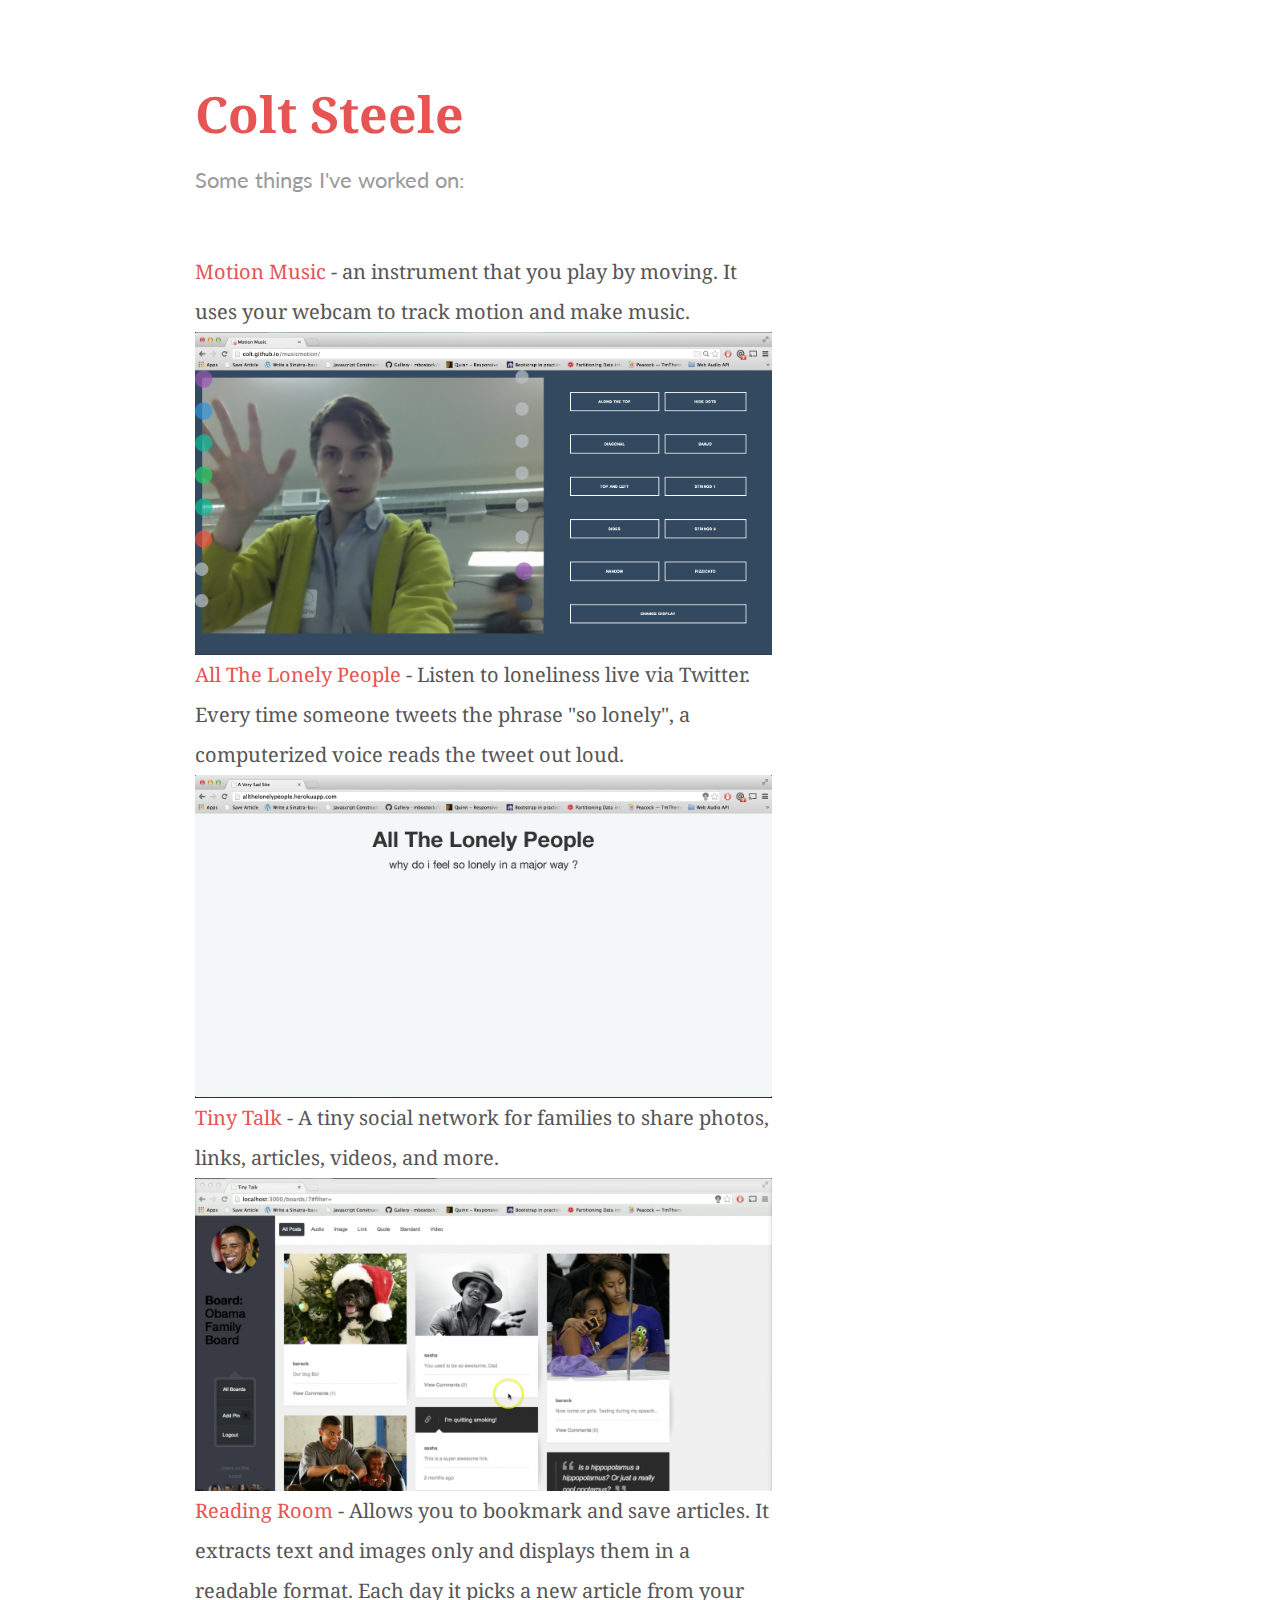
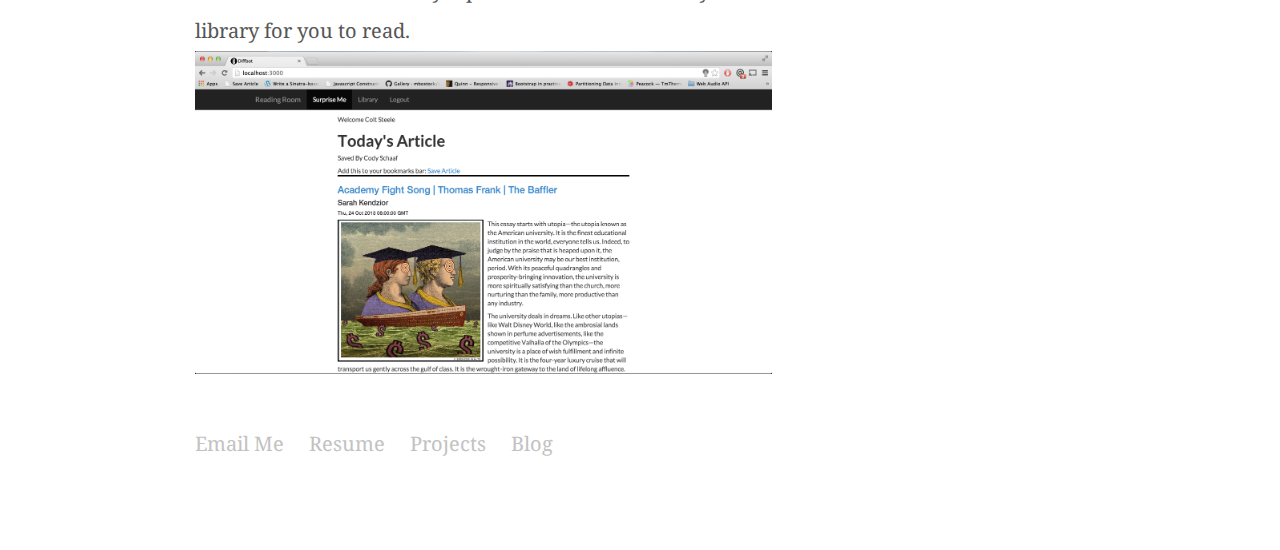
==== commit 617b6254: "spelling fixes" ====
--- a/projects.html
+++ b/projects.html
@@ -27,13 +27,13 @@
   <div class="row animated fadeIn">
     <div class="eight columns">
     <h1><a href="index.html">Colt Steele</a></h1>
-    <h2>Web Developer, Audio Engineer</h2>
-    <p>Some things I've worked on:<br>
-    <a href="http://colt.github.io/musicmotion">Motion Music</a> - an instrument that you play by moving<br> <img src="shot5.png" alt=""> <br>
-    <a href="http://allthelonelypeople.herokuapp.com">All The Lonely People</a> - Listen to loneliness via Twitter<br><img src="shot2.png" alt="">
-    <a href="http://tinytalk-app.herokuapp.com">Tiny Talk</a> - A tiny social network for familes<br>
+    <h2>Some things I've worked on:</h2>
+    <p><!-- <b>Some things I've worked on:</b><br> -->
+    <a href="http://colt.github.io/musicmotion">Motion Music</a> - an instrument that you play by moving. It uses your webcam to track motion and make music.  <br> <img src="shot5.png" alt=""> <br>
+    <a href="http://allthelonelypeople.herokuapp.com">All The Lonely People</a> - Listen to loneliness live via Twitter.  Every time someone tweets the phrase "so lonely", a computerized voice reads the tweet out loud.<br><img src="shot2.png" alt="">
+    <a href="http://tinytalk-app.herokuapp.com">Tiny Talk</a> - A tiny social network for families to share photos, links, articles, videos, and more.<br>
     <img src="shot4.png" alt=""> <br>
-    <a href="https://github.com/Colt/readroom">Reading Room</a> - saves texts and images from articles<br><img src="shot1.png" alt=""> <br>
+    <a href="https://github.com/Colt/readroom">Reading Room</a> - Allows you to bookmark and save articles. It extracts text and images only and displays them in a readable format.  Each day it picks a new article from your library for you to read.<br><img src="shot1.png" alt=""> <br>
 
 
 
@@ -44,52 +44,4 @@
 
 
 
-
-
-
-
-
-
-
-
-
-
-
-
-
-
-
-
-
-  <!-- Included JS Files (Uncompressed) -->
-  <!--
-  <script src="javascripts/jquery.js"></script>
-  <script src="javascripts/jquery.foundation.mediaQueryToggle.js"></script>
-  <script src="javascripts/jquery.foundation.forms.js"></script>
-  <script src="javascripts/jquery.event.move.js"></script>
-  <script src="javascripts/jquery.event.swipe.js"></script>
-  <script src="javascripts/jquery.foundation.reveal.js"></script>
-  <script src="javascripts/jquery.foundation.orbit.js"></script>
-  <script src="javascripts/jquery.foundation.buttons.js"></script>
-  <script src="javascripts/jquery.foundation.joyride.js"></script>
-  <script src="javascripts/jquery.foundation.clearing.js"></script>
-  <script src="javascripts/jquery.foundation.magellan.js"></script>
-
-  -->
-
-  <!-- Included JS Files (Compressed) -->
-  <script src="javascripts/foundation.min.js"></script>
-
-  <!-- Initialize JS Plugins -->
-  <script src="javascripts/app.js"></script>
-
-
-    <script>
-    $(window).load(function(){
-      $("#featured").orbit();
-    });
-    </script>
-
-
-
 </body></html>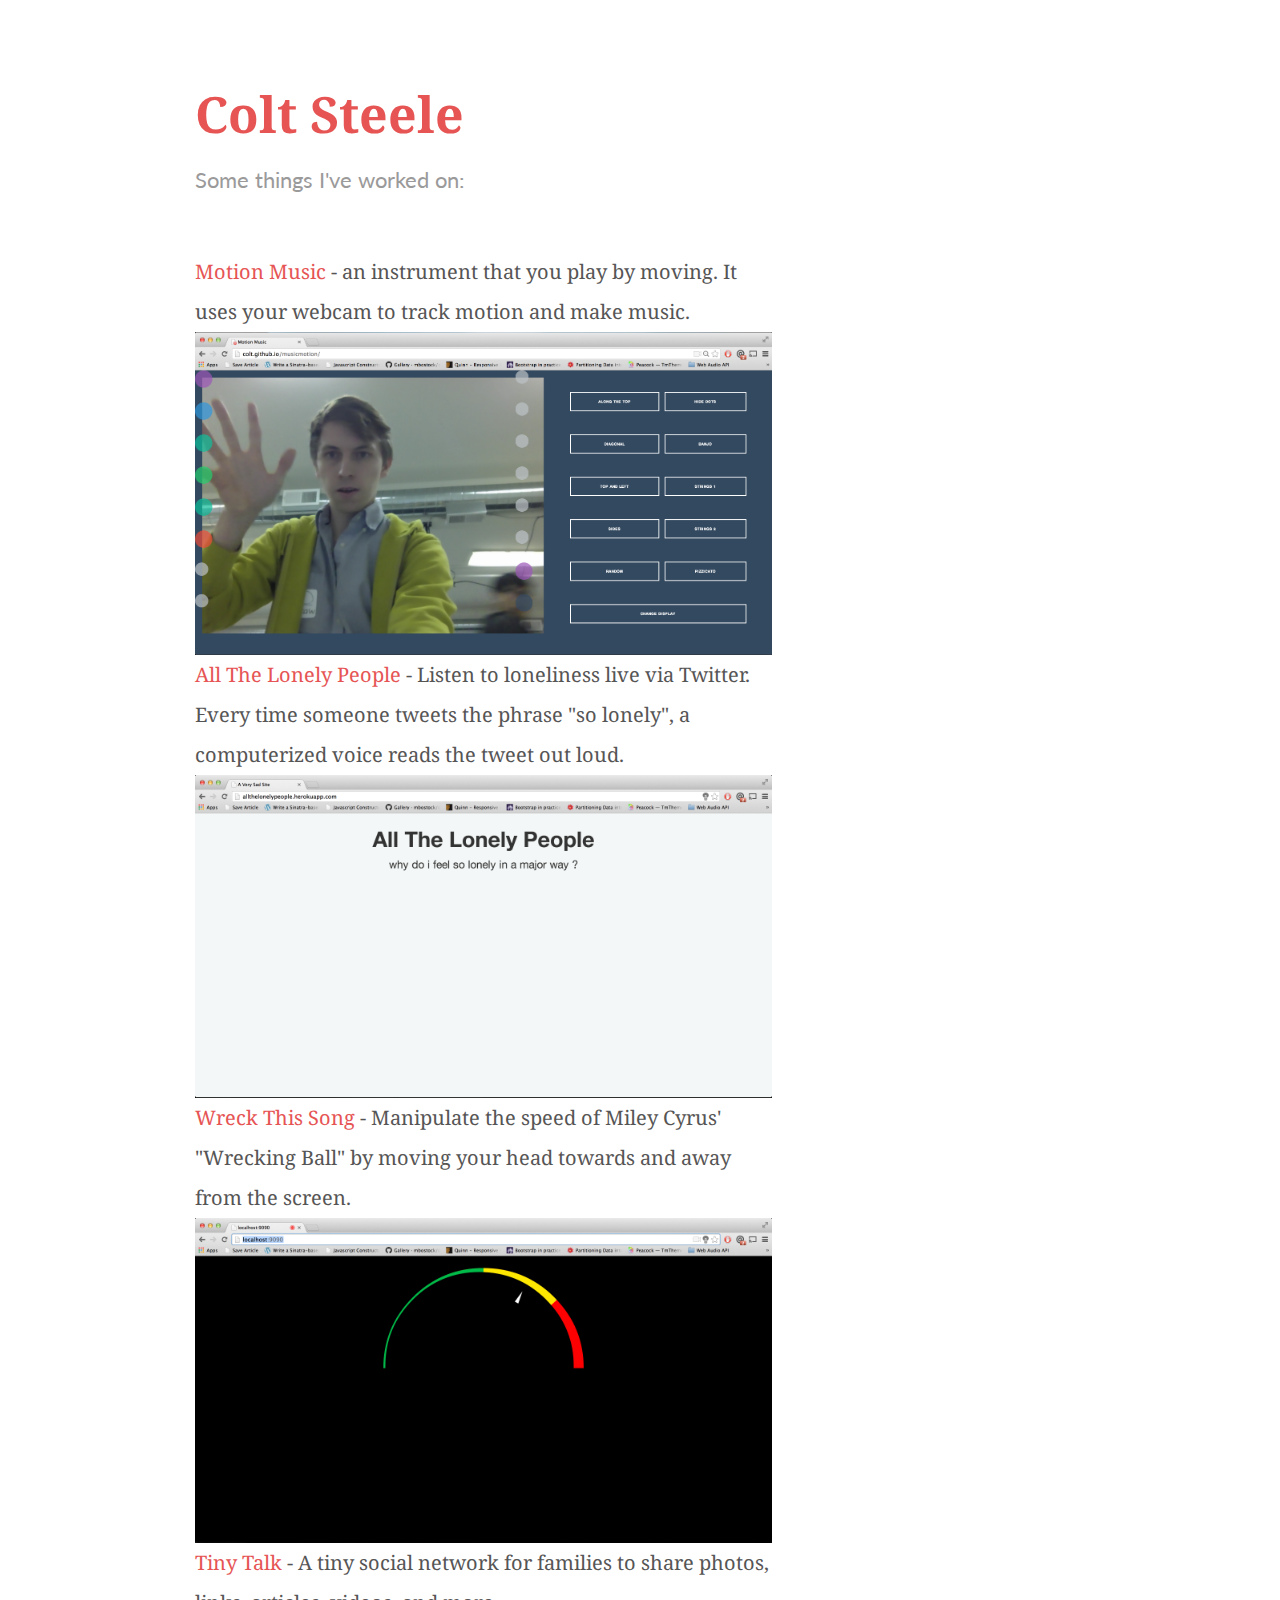
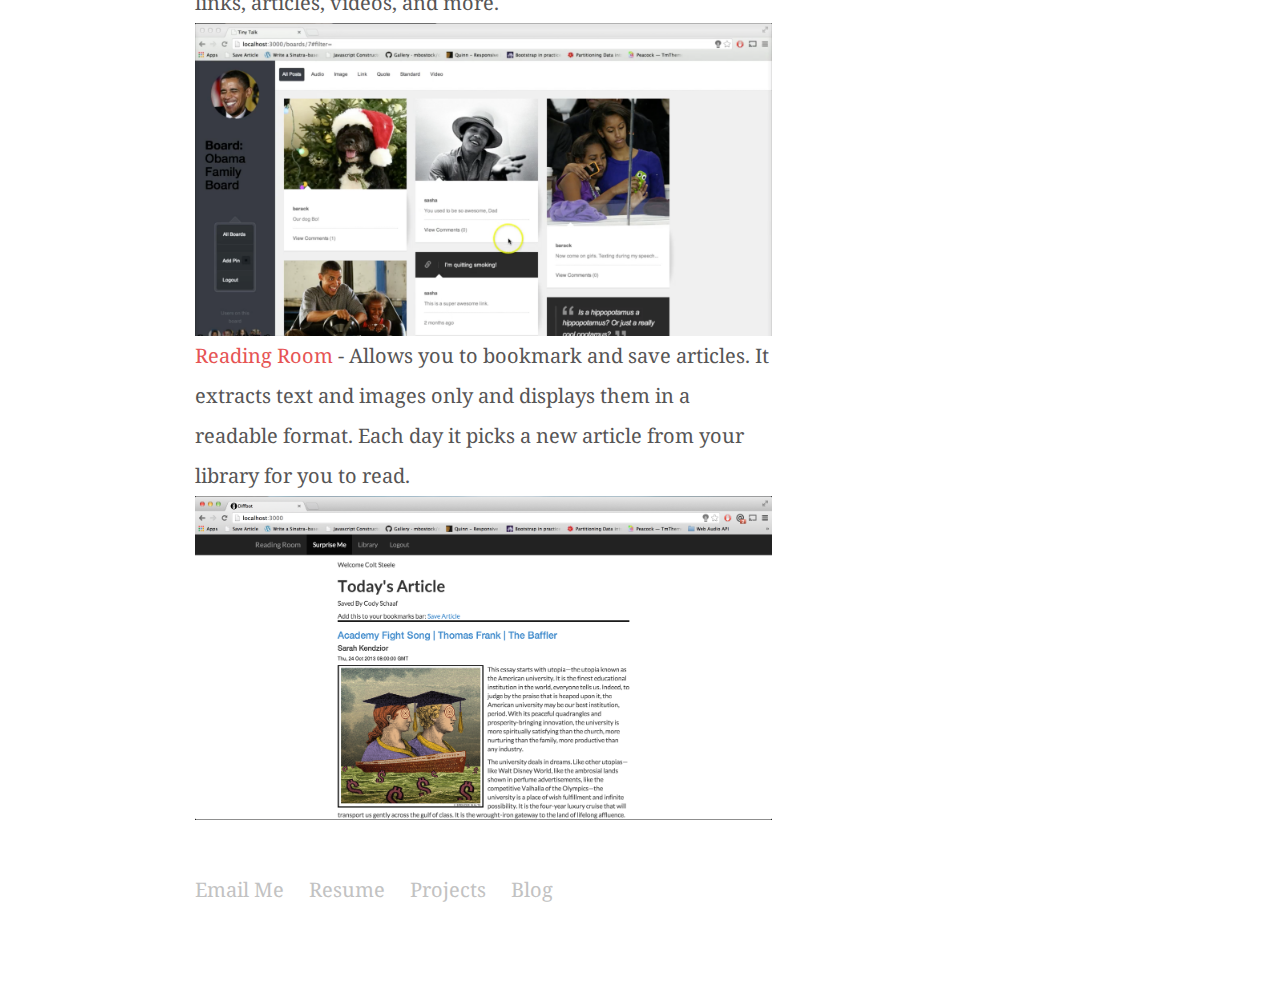
==== commit 808b22b8: "add wreck this song" ====
--- a/projects.html
+++ b/projects.html
@@ -31,6 +31,7 @@
     <p><!-- <b>Some things I've worked on:</b><br> -->
     <a href="http://colt.github.io/musicmotion">Motion Music</a> - an instrument that you play by moving. It uses your webcam to track motion and make music.  <br> <img src="shot5.png" alt=""> <br>
     <a href="http://allthelonelypeople.herokuapp.com">All The Lonely People</a> - Listen to loneliness live via Twitter.  Every time someone tweets the phrase "so lonely", a computerized voice reads the tweet out loud.<br><img src="shot2.png" alt="">
+    <a href="http://colt.github.io/HeadTrackingPlaybackSpeed/">Wreck This Song</a> - Manipulate the speed of Miley Cyrus' "Wrecking Ball" by moving your head towards and away from the screen.<br><img src="shot7.png" alt="">
     <a href="http://tinytalk-app.herokuapp.com">Tiny Talk</a> - A tiny social network for families to share photos, links, articles, videos, and more.<br>
     <img src="shot4.png" alt=""> <br>
     <a href="https://github.com/Colt/readroom">Reading Room</a> - Allows you to bookmark and save articles. It extracts text and images only and displays them in a readable format.  Each day it picks a new article from your library for you to read.<br><img src="shot1.png" alt=""> <br>
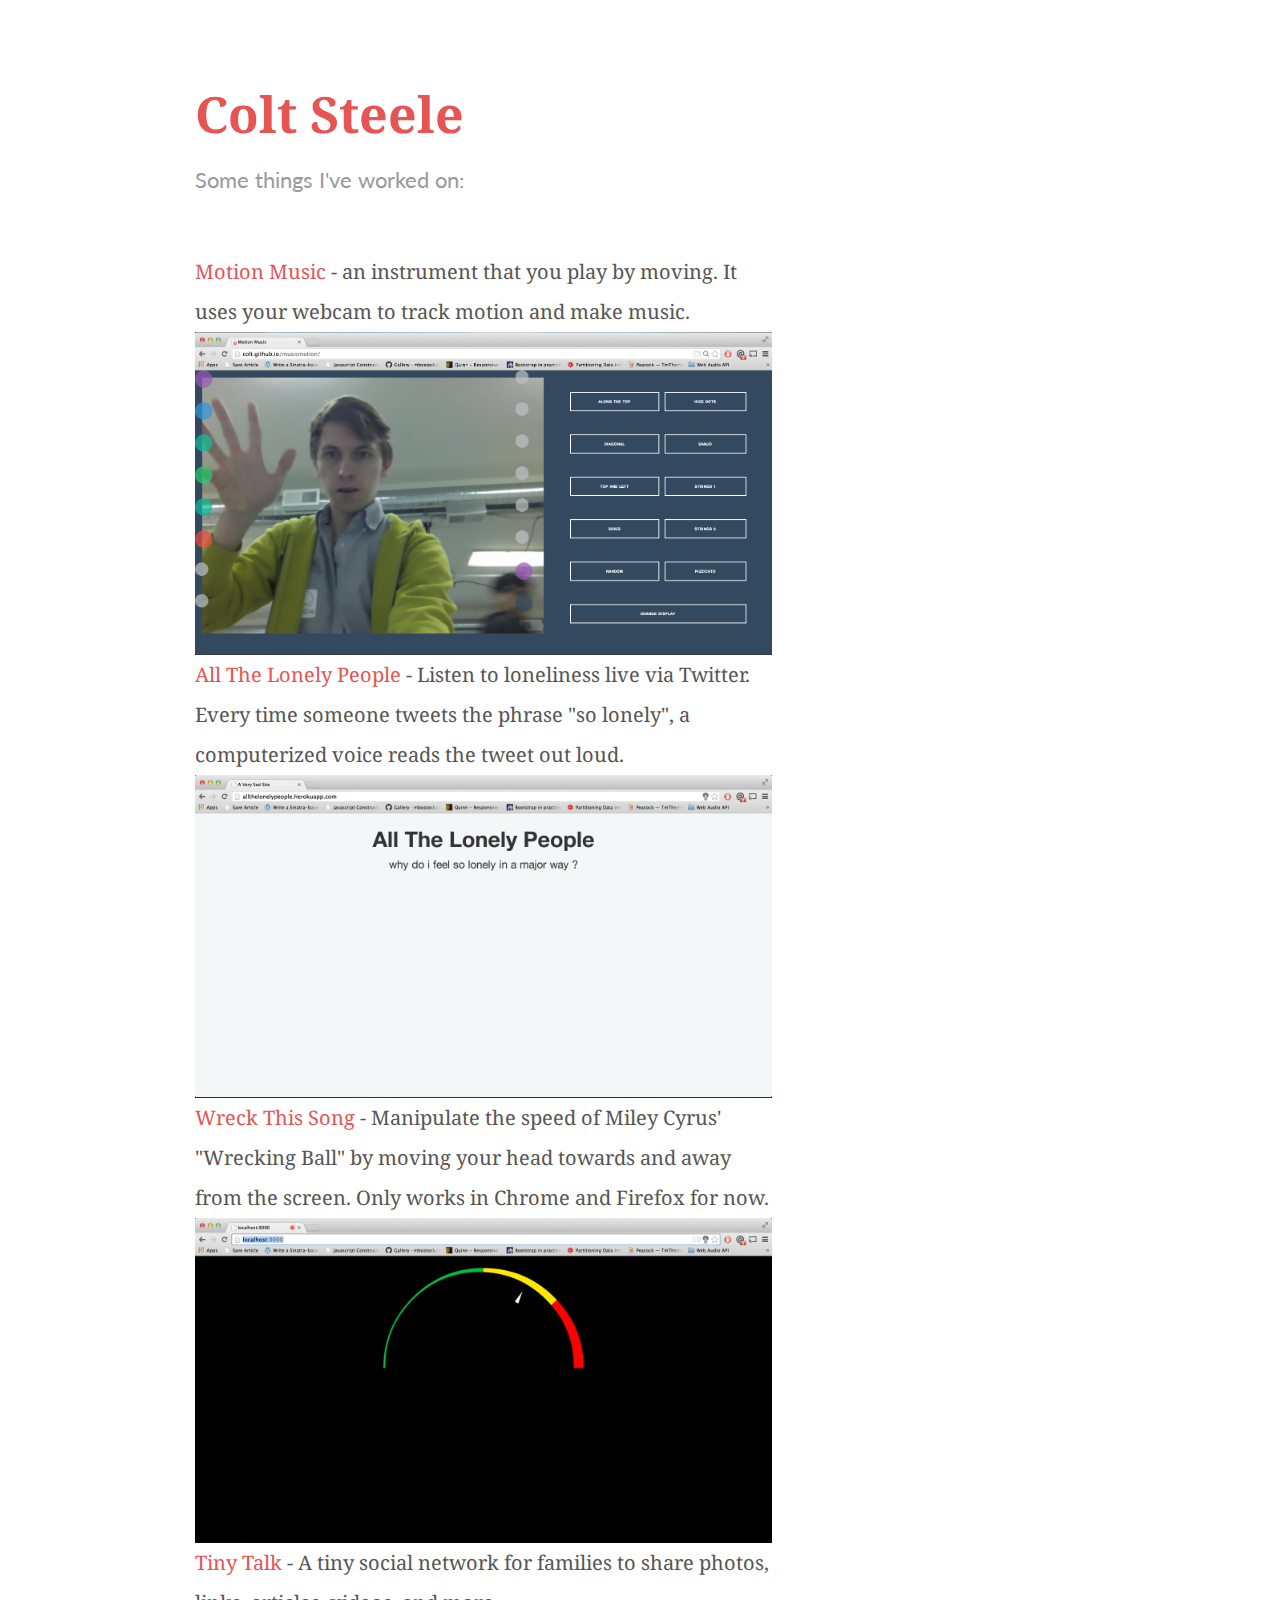
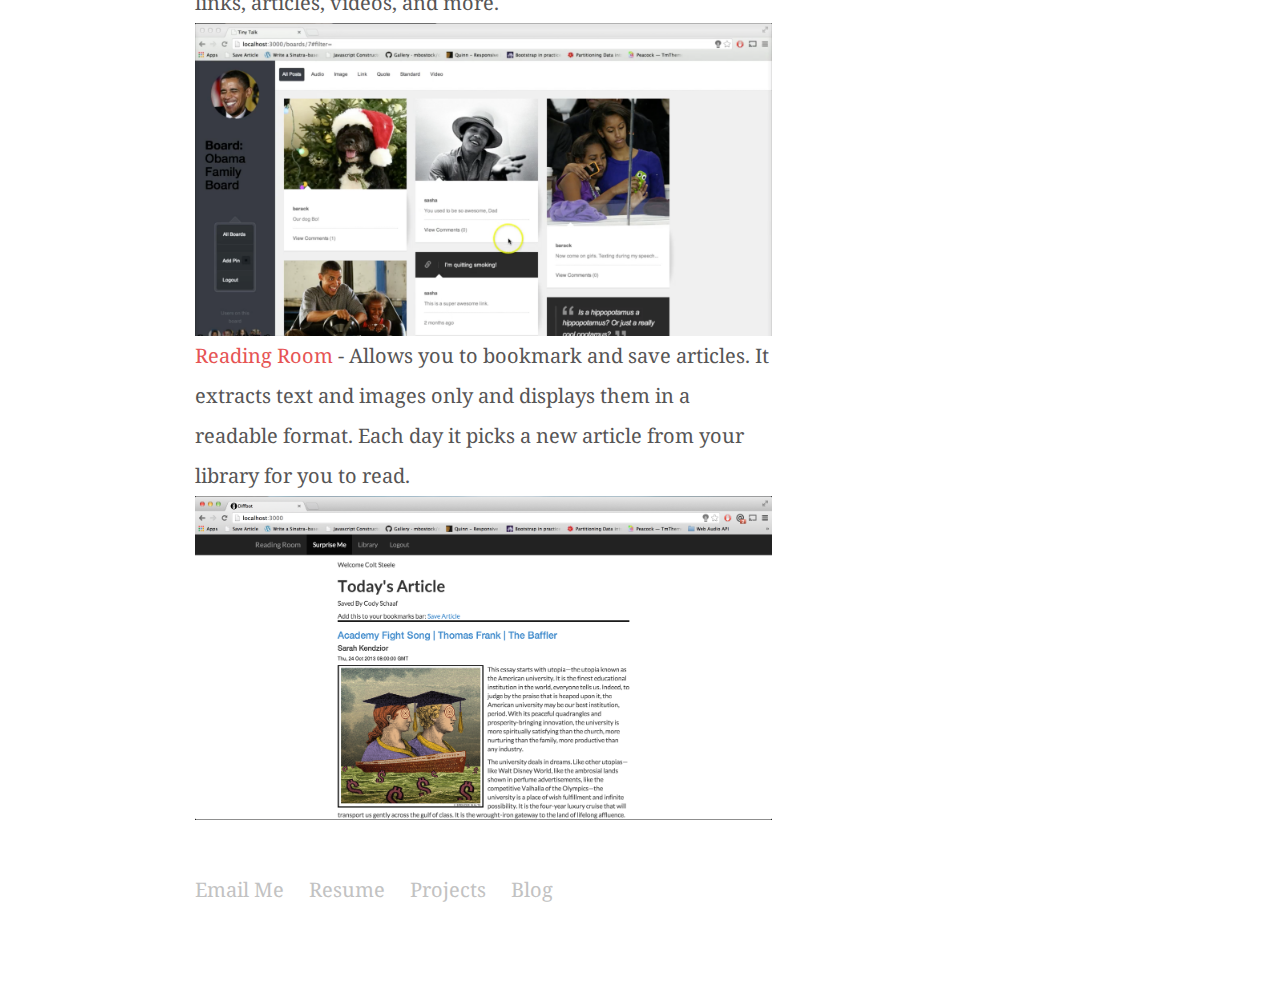
==== commit ac8d67c0: "add chrome and firefox warning" ====
--- a/projects.html
+++ b/projects.html
@@ -31,7 +31,7 @@
     <p><!-- <b>Some things I've worked on:</b><br> -->
     <a href="http://colt.github.io/musicmotion">Motion Music</a> - an instrument that you play by moving. It uses your webcam to track motion and make music.  <br> <img src="shot5.png" alt=""> <br>
     <a href="http://allthelonelypeople.herokuapp.com">All The Lonely People</a> - Listen to loneliness live via Twitter.  Every time someone tweets the phrase "so lonely", a computerized voice reads the tweet out loud.<br><img src="shot2.png" alt="">
-    <a href="http://colt.github.io/HeadTrackingPlaybackSpeed/">Wreck This Song</a> - Manipulate the speed of Miley Cyrus' "Wrecking Ball" by moving your head towards and away from the screen.<br><img src="shot7.png" alt="">
+    <a href="http://colt.github.io/HeadTrackingPlaybackSpeed/">Wreck This Song</a> - Manipulate the speed of Miley Cyrus' "Wrecking Ball" by moving your head towards and away from the screen.  Only works in Chrome and Firefox for now.<br><img src="shot7.png" alt="">
     <a href="http://tinytalk-app.herokuapp.com">Tiny Talk</a> - A tiny social network for families to share photos, links, articles, videos, and more.<br>
     <img src="shot4.png" alt=""> <br>
     <a href="https://github.com/Colt/readroom">Reading Room</a> - Allows you to bookmark and save articles. It extracts text and images only and displays them in a readable format.  Each day it picks a new article from your library for you to read.<br><img src="shot1.png" alt=""> <br>
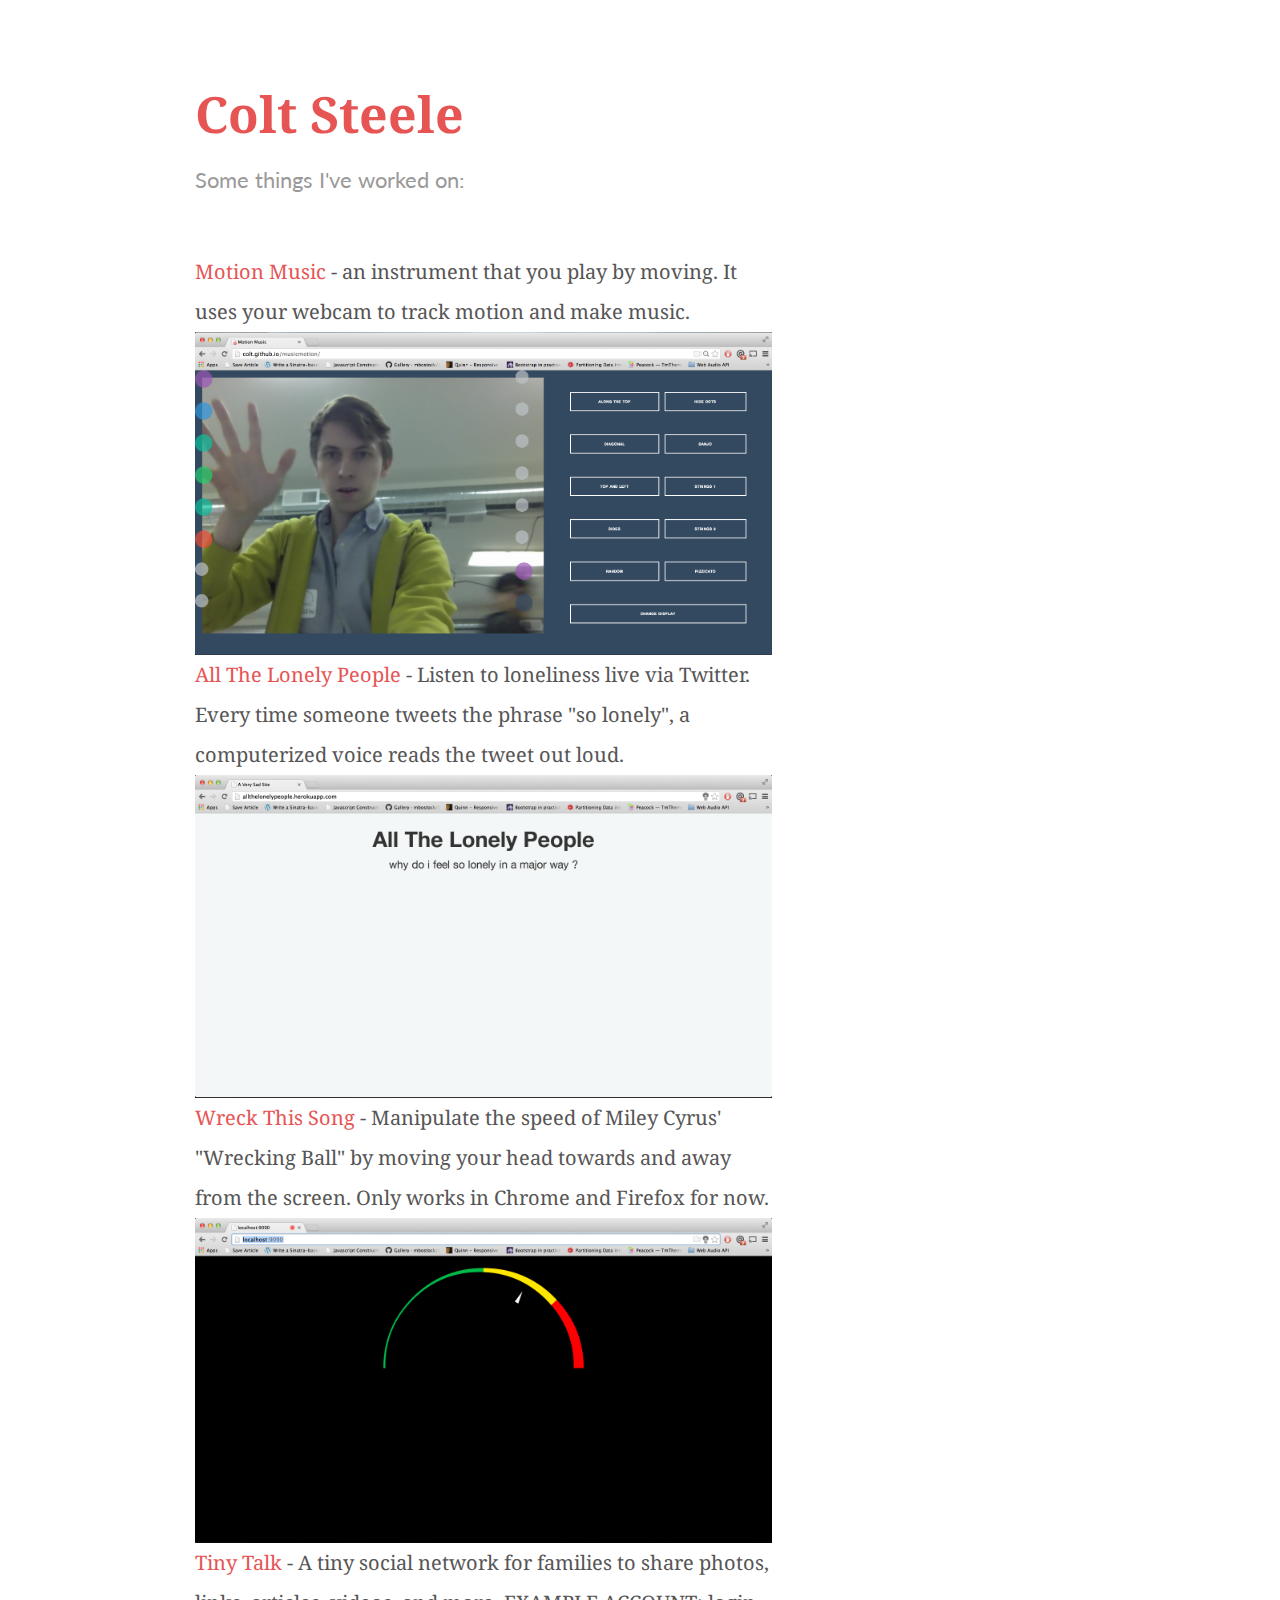
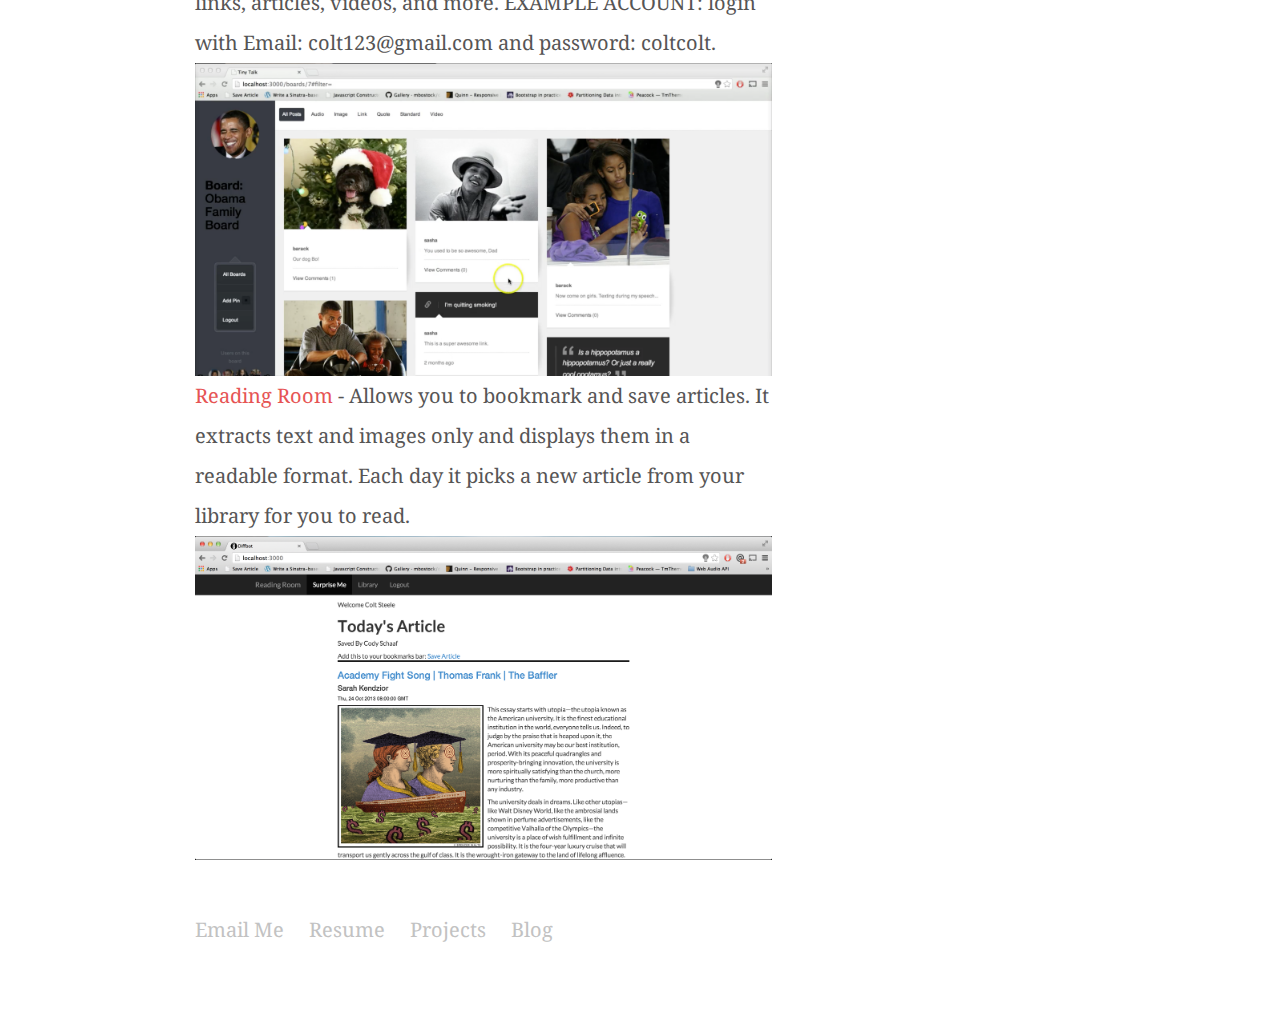
==== commit 55ad1b3f: "add login info for tinytalk" ====
--- a/projects.html
+++ b/projects.html
@@ -32,7 +32,7 @@
     <a href="http://colt.github.io/musicmotion">Motion Music</a> - an instrument that you play by moving. It uses your webcam to track motion and make music.  <br> <img src="shot5.png" alt=""> <br>
     <a href="http://allthelonelypeople.herokuapp.com">All The Lonely People</a> - Listen to loneliness live via Twitter.  Every time someone tweets the phrase "so lonely", a computerized voice reads the tweet out loud.<br><img src="shot2.png" alt="">
     <a href="http://colt.github.io/HeadTrackingPlaybackSpeed/">Wreck This Song</a> - Manipulate the speed of Miley Cyrus' "Wrecking Ball" by moving your head towards and away from the screen.  Only works in Chrome and Firefox for now.<br><img src="shot7.png" alt="">
-    <a href="http://tinytalk-app.herokuapp.com">Tiny Talk</a> - A tiny social network for families to share photos, links, articles, videos, and more.<br>
+    <a href="http://tinytalk-app.herokuapp.com">Tiny Talk</a> - A tiny social network for families to share photos, links, articles, videos, and more.  EXAMPLE ACCOUNT: login with Email: colt123@gmail.com and password: coltcolt.<br>
     <img src="shot4.png" alt=""> <br>
     <a href="https://github.com/Colt/readroom">Reading Room</a> - Allows you to bookmark and save articles. It extracts text and images only and displays them in a readable format.  Each day it picks a new article from your library for you to read.<br><img src="shot1.png" alt=""> <br>
 
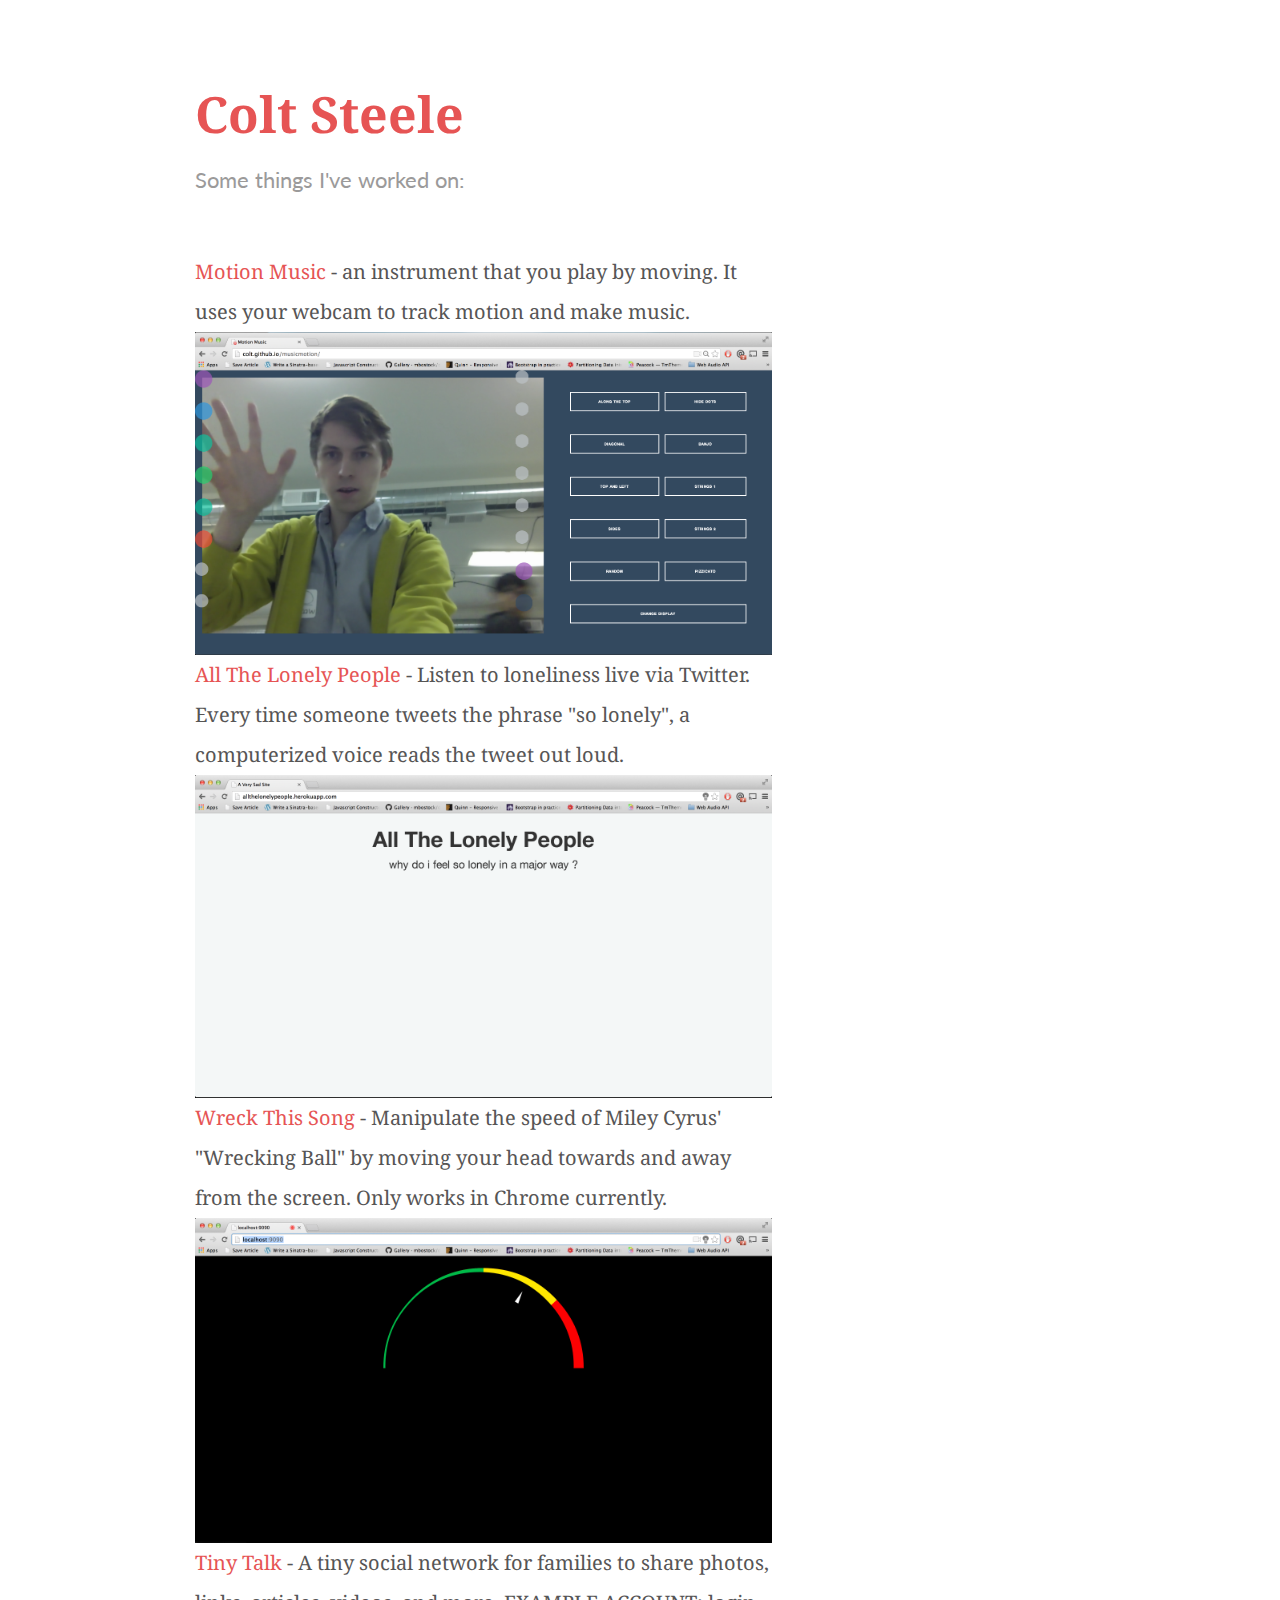
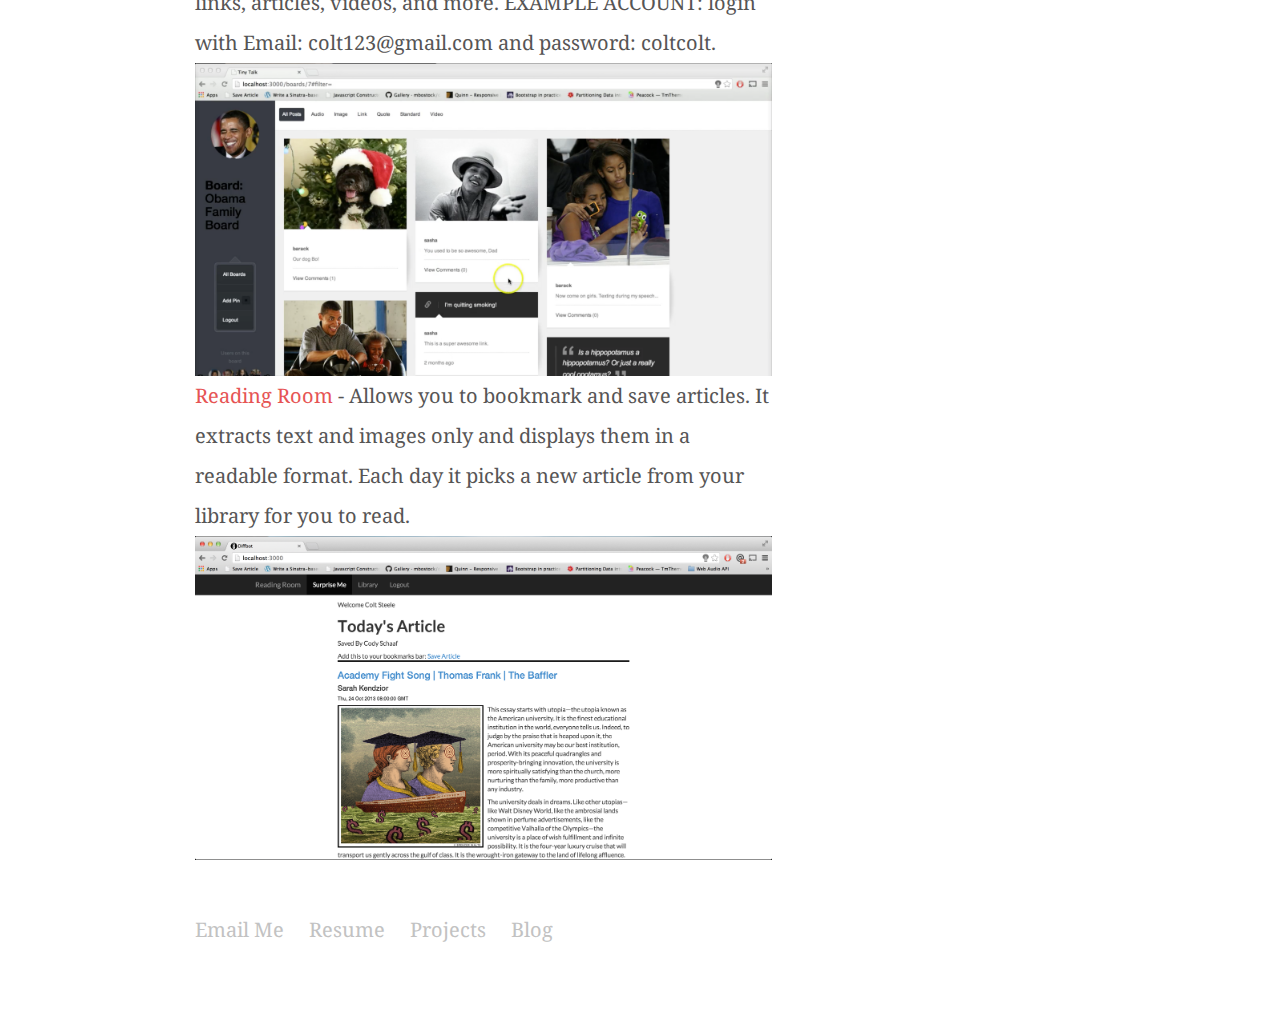
==== commit 55978eb2: "change wreck this song info" ====
--- a/projects.html
+++ b/projects.html
@@ -31,7 +31,7 @@
     <p><!-- <b>Some things I've worked on:</b><br> -->
     <a href="http://colt.github.io/musicmotion">Motion Music</a> - an instrument that you play by moving. It uses your webcam to track motion and make music.  <br> <img src="shot5.png" alt=""> <br>
     <a href="http://allthelonelypeople.herokuapp.com">All The Lonely People</a> - Listen to loneliness live via Twitter.  Every time someone tweets the phrase "so lonely", a computerized voice reads the tweet out loud.<br><img src="shot2.png" alt="">
-    <a href="http://colt.github.io/HeadTrackingPlaybackSpeed/">Wreck This Song</a> - Manipulate the speed of Miley Cyrus' "Wrecking Ball" by moving your head towards and away from the screen.  Only works in Chrome and Firefox for now.<br><img src="shot7.png" alt="">
+    <a href="http://colt.github.io/HeadTrackingPlaybackSpeed/">Wreck This Song</a> - Manipulate the speed of Miley Cyrus' "Wrecking Ball" by moving your head towards and away from the screen.  Only works in Chrome currently.<br><img src="shot7.png" alt="">
     <a href="http://tinytalk-app.herokuapp.com">Tiny Talk</a> - A tiny social network for families to share photos, links, articles, videos, and more.  EXAMPLE ACCOUNT: login with Email: colt123@gmail.com and password: coltcolt.<br>
     <img src="shot4.png" alt=""> <br>
     <a href="https://github.com/Colt/readroom">Reading Room</a> - Allows you to bookmark and save articles. It extracts text and images only and displays them in a readable format.  Each day it picks a new article from your library for you to read.<br><img src="shot1.png" alt=""> <br>
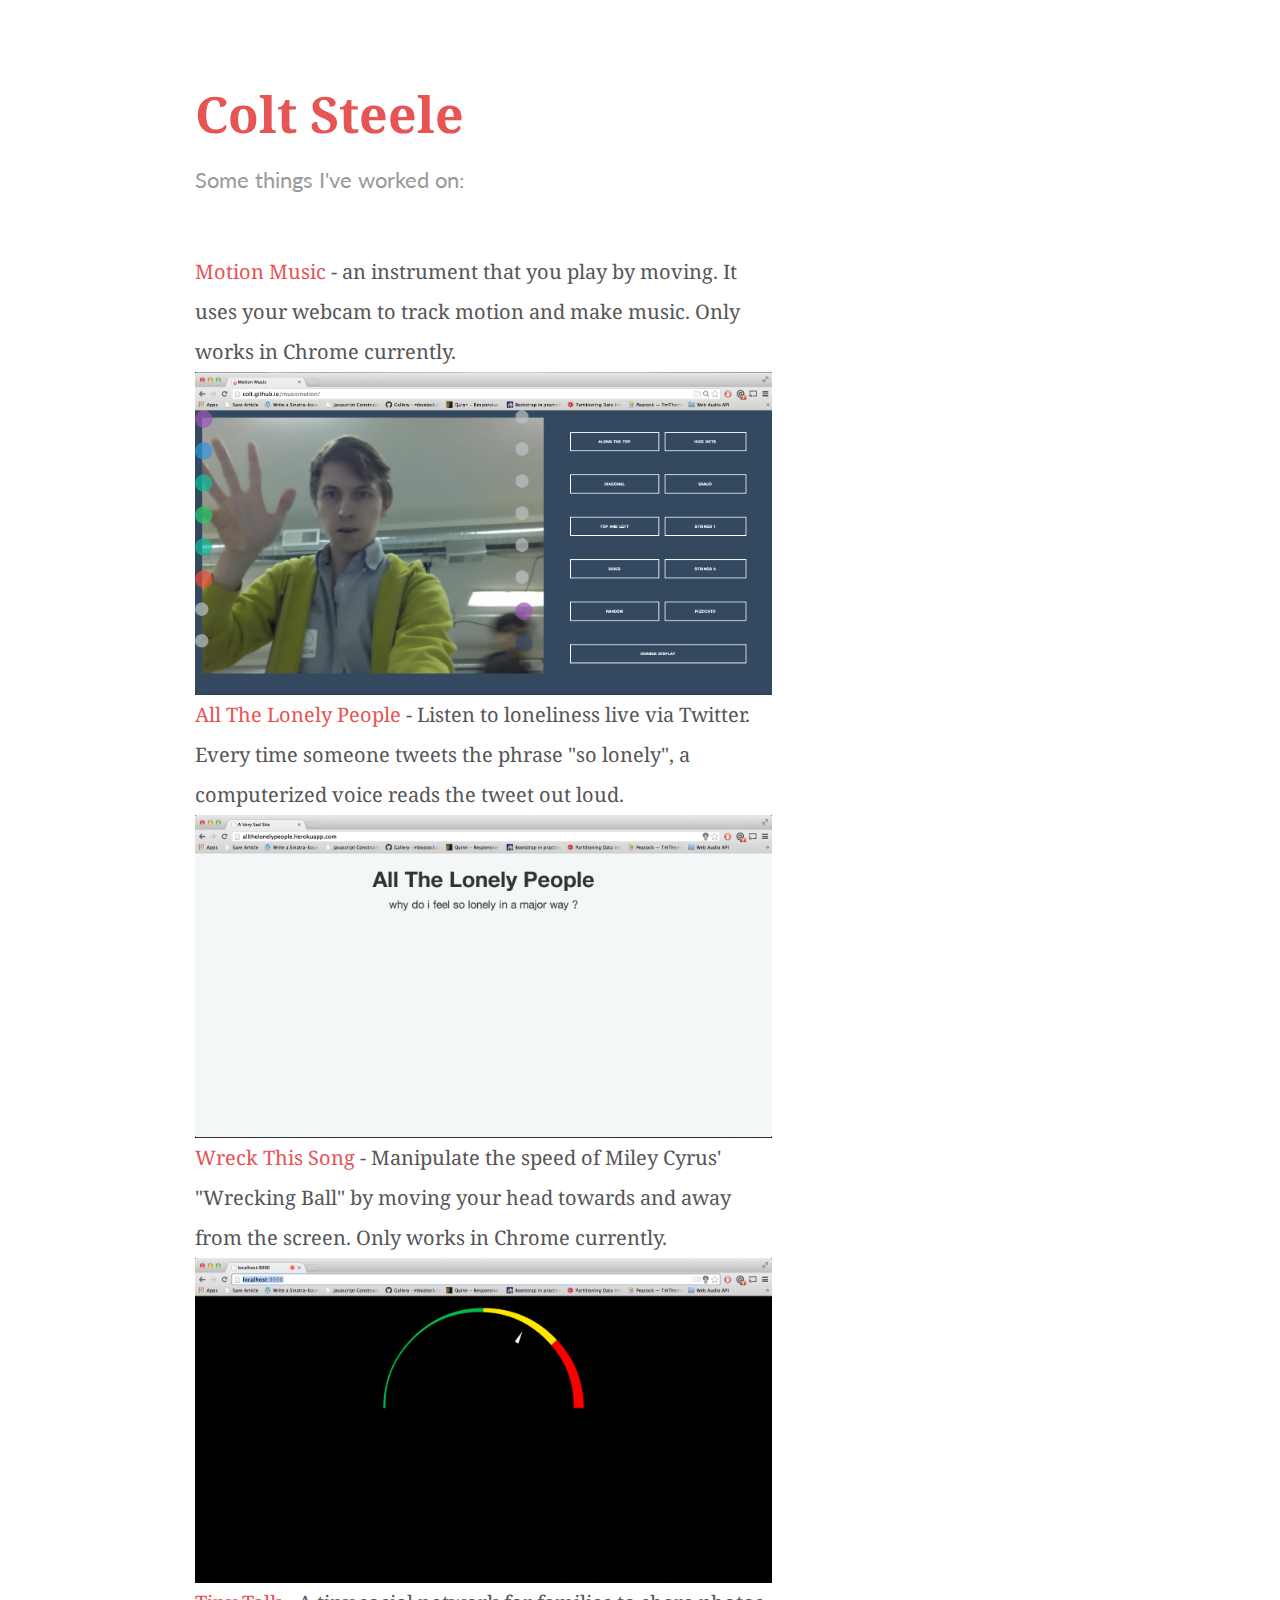
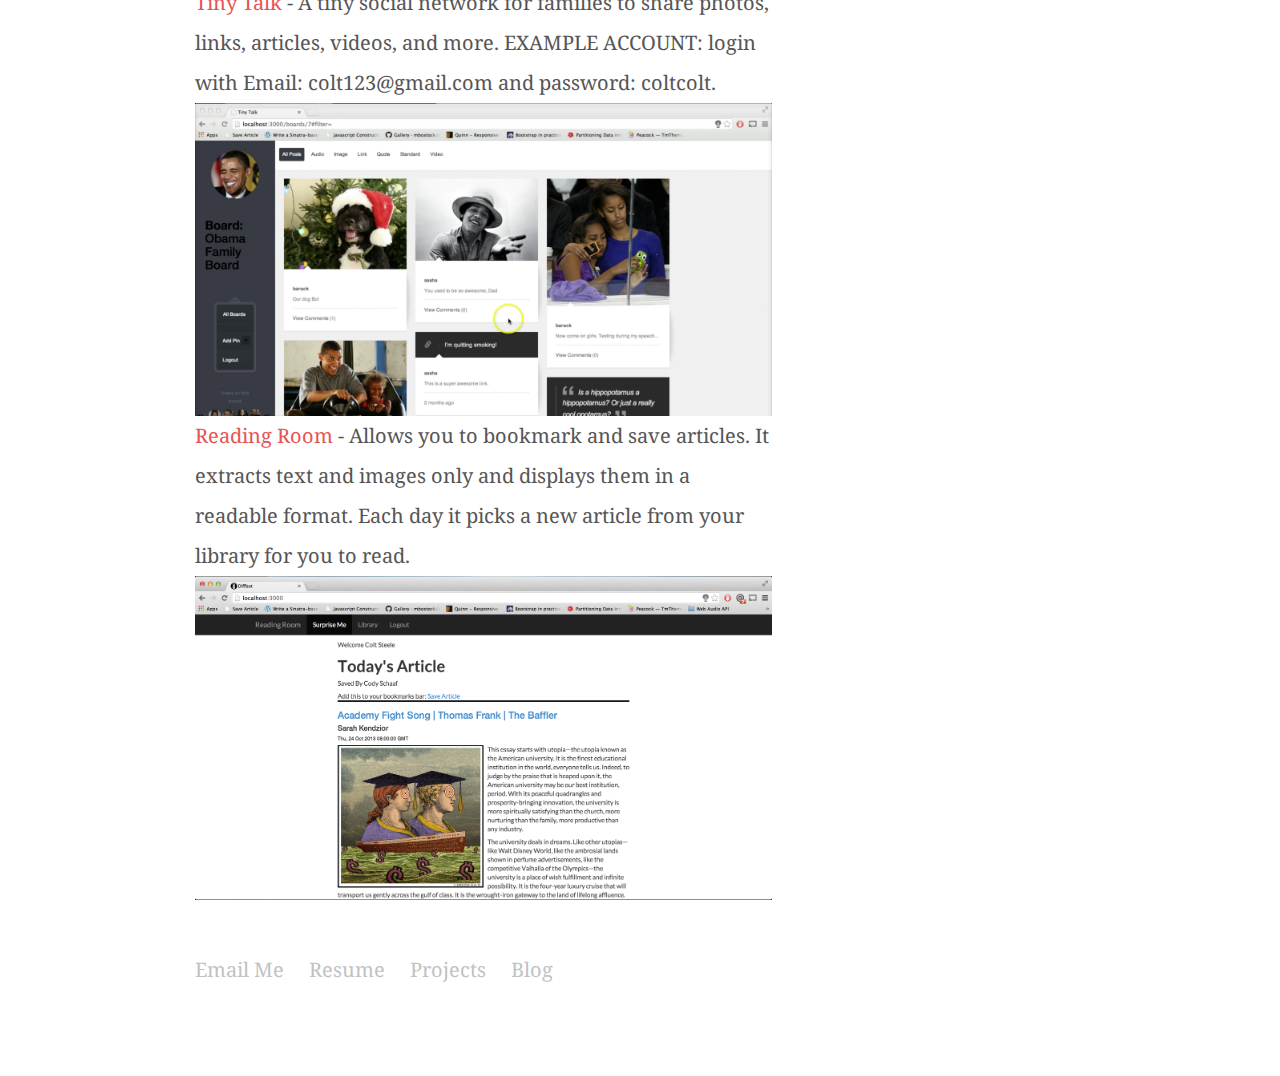
==== commit ec71d72a: "add chrome warning" ====
--- a/projects.html
+++ b/projects.html
@@ -29,7 +29,7 @@
     <h1><a href="index.html">Colt Steele</a></h1>
     <h2>Some things I've worked on:</h2>
     <p><!-- <b>Some things I've worked on:</b><br> -->
-    <a href="http://colt.github.io/musicmotion">Motion Music</a> - an instrument that you play by moving. It uses your webcam to track motion and make music.  <br> <img src="shot5.png" alt=""> <br>
+    <a href="http://colt.github.io/musicmotion">Motion Music</a> - an instrument that you play by moving. It uses your webcam to track motion and make music. Only works in Chrome currently.  <br> <img src="shot5.png" alt=""> <br>
     <a href="http://allthelonelypeople.herokuapp.com">All The Lonely People</a> - Listen to loneliness live via Twitter.  Every time someone tweets the phrase "so lonely", a computerized voice reads the tweet out loud.<br><img src="shot2.png" alt="">
     <a href="http://colt.github.io/HeadTrackingPlaybackSpeed/">Wreck This Song</a> - Manipulate the speed of Miley Cyrus' "Wrecking Ball" by moving your head towards and away from the screen.  Only works in Chrome currently.<br><img src="shot7.png" alt="">
     <a href="http://tinytalk-app.herokuapp.com">Tiny Talk</a> - A tiny social network for families to share photos, links, articles, videos, and more.  EXAMPLE ACCOUNT: login with Email: colt123@gmail.com and password: coltcolt.<br>
